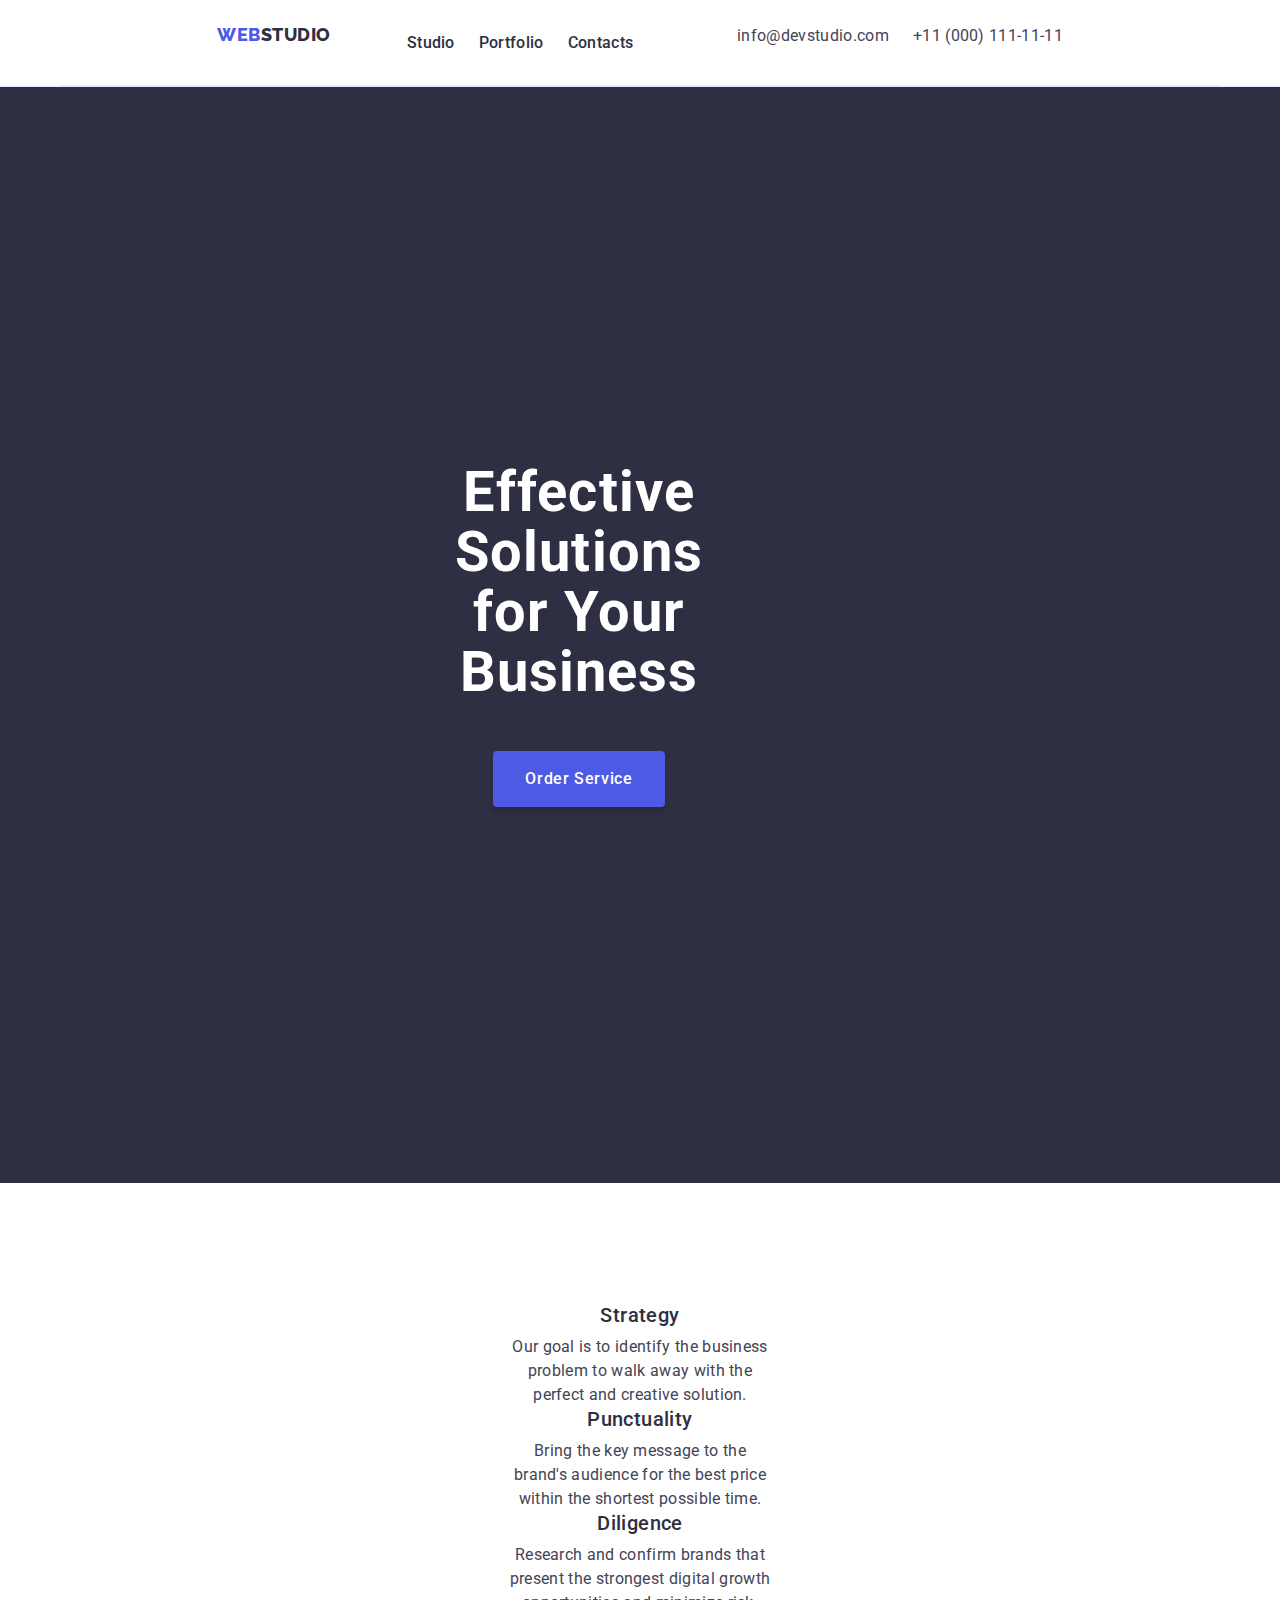
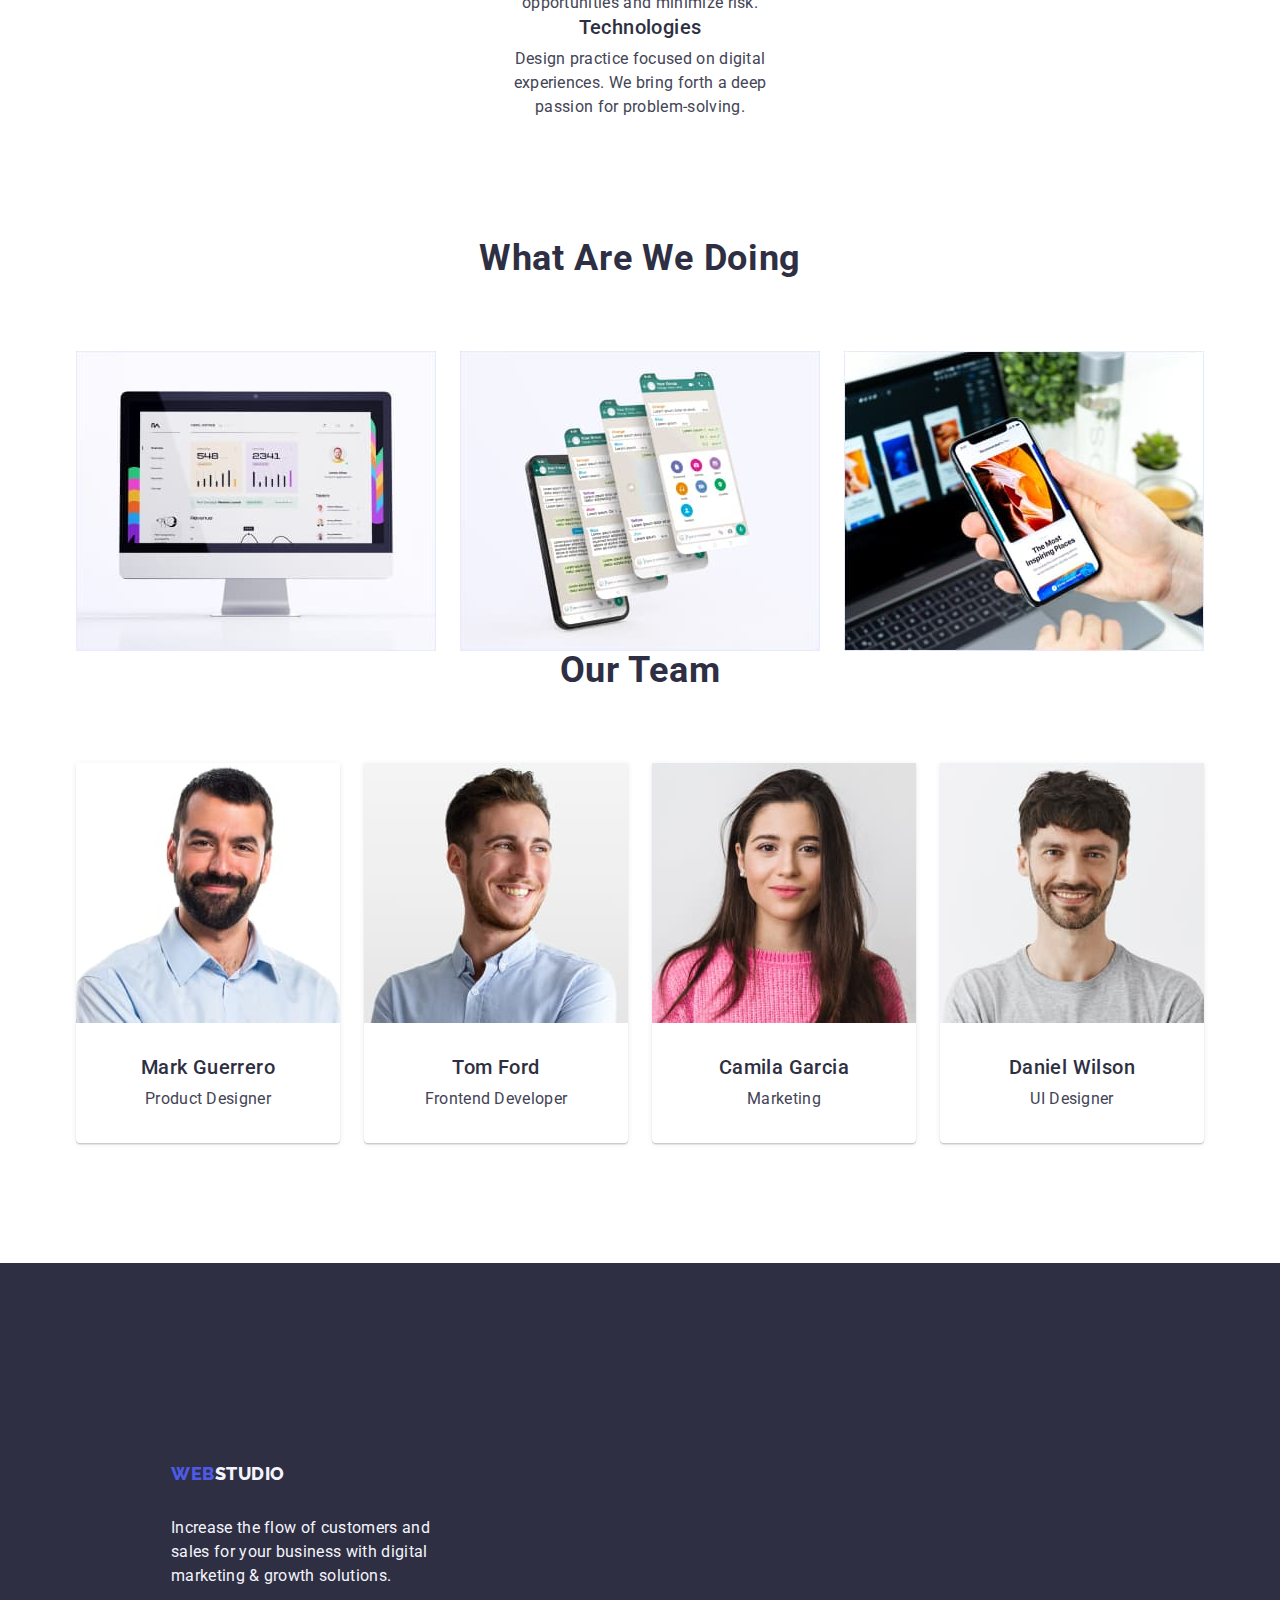
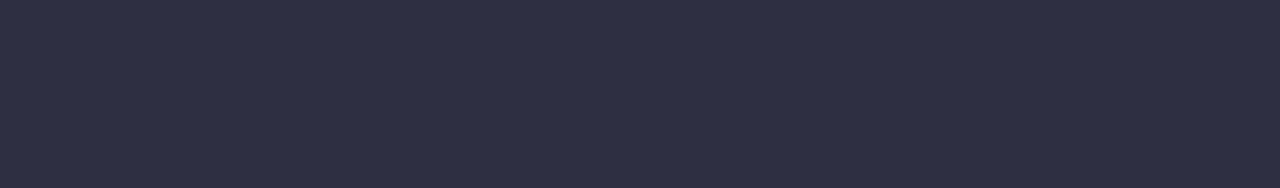
==== index.html @ 5d6d2900 "adjusted flexbox style" ====
<!DOCTYPE html>
<html lang="en">
  <head>
    <meta charset="UTF-8" />
    <meta http-equiv="X-UA-Compatible" content="IE=edge" />
    <meta name="viewport" content="width=device-width, initial-scale=1.0" />
    <title>WebStudio</title>
    <link
      rel="stylesheet"
      href="https://cdnjs.cloudflare.com/ajax/libs/modern-normalize/2.0.0/modern-normalize.min.css"
    />
    <link rel="stylesheet" href="./css/styles.css" />
    <link rel="preconnect" href="https://fonts.googleapis.com" />
    <link rel="preconnect" href="https://fonts.gstatic.com" crossorigin />
    <link
      href="https://fonts.googleapis.com/css2?family=Raleway:wght@800&family=Roboto:wght@400;500;700;900&display=swap"
      rel="stylesheet"
    />
  </head>
  <body>
    <header class="header">
      <div class="hdr-container container">
        <nav class="nav-menu">
          <a href="./index.html" class="web link"
            >Web<span class="studio link">Studio</span></a
          >
          <ul class="nav-menu-list list">
            <li>
              <a class="nav-menu-item link" href="./index.html">Studio</a>
            </li>
            <li>
              <a class="nav-menu-item link" href="./portfolio.html"
                >Portfolio</a
              >
            </li>
            <li><a class="nav-menu-item link" href="">Contacts</a></li>
          </ul>
        </nav>
        <address class="address">
          <ul class="address-item link list">
            <li>
              <a class="reference list link" href="mailto:info@devstudio.com"
                >info@devstudio.com</a
              >
            </li>
            <li>
              <a class="reference list link" href="tel:+110001111111"
                >+11 (000) 111-11-11</a
              >
            </li>
          </ul>
        </address>
      </div>
    </header>
    <main>
      <section class="hero-section">
        <div class="hero-container container">
          <h1 class="hero-title">Effective Solutions for Your Business</h1>
          <button class="hero-btn" type="button">Order Service</button>
        </div>
      </section>
      <section class="features-section">
        <div class="features container">
          <h2 class="top visually-hidden">Features</h2>
          <ul class="features-list list">
            <li class="features-item">
              <h3 class="subtitle">Strategy</h3>
              <p class="text">
                Our goal is to identify the business problem to walk away with
                the perfect and creative solution.
              </p>
            </li>
            <li>
              <h3 class="subtitle">Punctuality</h3>
              <p class="text">
                Bring the key message to the brand's audience for the best price
                within the shortest possible time.
              </p>
            </li>
            <li>
              <h3 class="subtitle">Diligence</h3>
              <p class="text">
                Research and confirm brands that present the strongest digital
                growth opportunities and minimize risk.
              </p>
            </li>
            <li>
              <h3 class="subtitle">Technologies</h3>
              <p class="text">
                Design practice focused on digital experiences. We bring forth a
                deep passion for problem-solving.
              </p>
            </li>
          </ul>
        </div>
      </section>
      <section class="feautres-section">
        <div class="container">
          <h2 class="sub-hdr">What are we doing</h2>
          <ul class="sub-list list">
            <li class="sub-list-item">
              <img src="./images/display.jpg" alt="display" width="360" />
            </li>
            <li>
              <img
                src="./images/screen-protector.jpg"
                alt="screen-protector"
                width="360"
              />
            </li>
            <li>
              <img src="./images/phone.jpg" alt="phone" width="360" />
            </li>
          </ul>
        </div>
      </section>
      <section class="feautres-section">
        <div class="container">
          <h2 class="sub-hdr">Our Team</h2>
          <ul class="sub-hdr-list list">
            <li class="list-bg">
              <img
                src="./images/team-mbr-1.jpg"
                alt="team-member-1"
                width="264"
              />
              <div class="member-card">
                <h3 class="subtitle">Mark Guerrero</h3>
                <p class="text">Product Designer</p>
              </div>
            </li>
            <li class="list-bg">
              <img
                src="./images/team-mbr-2.jpg"
                alt="team-member-2"
                width="264"
              />
              <div class="member-card">
                <h3 class="subtitle">Tom Ford</h3>
                <p class="text">Frontend Developer</p>
              </div>
            </li>
            <li class="list-bg">
              <img
                src="./images/team-mbr-3.jpg"
                alt="team-member-3"
                width="264"
              />
              <div class="member-card">
                <h3 class="subtitle">Camila Garcia</h3>
                <p class="text">Marketing</p>
              </div>
            </li>
            <li class="list-bg">
              <img
                src="./images/team-mbr-4.jpg"
                alt="team-member-4"
                width="264"
              />
              <div class="member-card">
                <h3 class="subtitle">Daniel Wilson</h3>
                <p class="text">UI Designer</p>
              </div>
            </li>
          </ul>
        </div>
      </section>
    </main>
    <footer class="ftr">
      <div class="container">
        <a href="./index.html" class="web link"
          >Web<span class="footer link">Studio</span></a
        >
        <p class="footer-text">
          Increase the flow of customers and sales for your business with
          digital marketing & growth solutions.
        </p>
      </div>
    </footer>
  </body>
</html>
---- css/styles.css ----
:root {
  --ftr-bg: #2e2f42;
  --light: #ffffff;
  --navy-blue: #2e2f42;
  --blue: #4d5ae5;
  --whitish: #f4f4fd;
}
*,
*::before,
*::after {
  box-sizing: border-box;
}
.container {
  width: 1158px;
  margin: 0 auto;
  padding: 0 15px;
}
body {
  display: flex;
  flex-direction: column;
  font-family: "Roboto", sans-serif;
  background-color: var(--light);
  color: #434455;
  min-height: 100vh;
}
h1,
h2,
h3,
p,
ul {
  margin: 0;
  padding-left: 0;
}
main {
  flex-grow: 1;
}
img {
  display: block;
}
.header {
  border-bottom: 1px solid #e7e9fc;
}
.hdr-container {
  display: flex;
  justify-content: space-between;
  padding-left: 156px;
  padding-right: 156px;
  border-bottom: 1px solid #e7e9fc;
}
.visually-hidden {
  position: absolute;
  width: 1px;
  height: 1px;
  margin: -1px;
  border: 0;
  padding: 0;
  white-space: nowrap;
  clip-path: inset(100%);
  clip: rect(0 0 0 0);
  overflow: hidden;
}
.web {
  color: var(--blue);
  font-family: Raleway, sans-serif;
  font-size: 18px;
  font-weight: 800;
  line-height: 1.17;
  letter-spacing: 0.03em;
  text-transform: uppercase;
  margin-right: 76px;
  display: inline-block;
  margin-bottom: 16px;
}
.studio {
  color: var(--navy-blue);
}
.address-item {
  display: flex;
  justify-content: flex-end;
  gap: 40px;
}
.footer {
  color: #f4f4fd;
  font-family: Raleway, sans-serif;
  font-size: 18px;
  font-weight: 800;
  line-height: 1.17;
  letter-spacing: 0.03em;
  text-transform: uppercase;
  text-decoration: none;
}
.nav-menu {
  display: flex;
  align-items: center;
  padding: 24px 0 24px;
}
.nav-menu-item {
  color: var(--navy-blue);
  font-size: 16px;
  font-weight: 500;
  line-height: 1.5;
  letter-spacing: 0.02em;
  padding: 24px 0 24px;
}
.nav-menu:hover,
.nav-menu:focus {
  color: #404bbf;
}
.nav-menu-list {
  display: flex;
  gap: 40px;
}
.nav-menu-list:last-child {
  margin-right: 0;
}
.reference {
  color: #434455;
  font-size: 16px;
  font-weight: 400;
  line-height: 1.5;
  letter-spacing: 0.02em;
}
.reference:hover,
.reference:focus {
  color: #404bbf;
}
.address {
  font-style: normal;
  padding: 24px 0 24px;
}
.hero-container {
  display: flex;
  flex-direction: column;
  padding: 188px 472px;
  align-items: center;
  gap: 48px;
  margin-left: 0;
}
.hero-title {
  color: var(--light);
  font-size: 56px;
  font-weight: 700;
  line-height: 1.07;
  letter-spacing: 0.02em;
  text-align: center;
  max-width: 496px;
}
.sub-hdr-list {
  display: flex;
  gap: 24px;
}
.hero-section {
  background-color: var(--ftr-bg);
  padding: 188px 0;
}
.hero-btn {
  display: block;
  color: var(--light);
  font-family: "Roboto", sans-serif;
  font-weight: 500;
  font-size: 16px;
  line-height: 1.5;
  letter-spacing: 0.04em;
  background-color: #4d5ae5;
  cursor: pointer;
  padding: 16px 32px;
  border-radius: 4px;
  box-shadow: 0px 4px 4px 0px rgba(0, 0, 0, 0.15);
  min-width: 169px;
  height: 56px;
  border: none;
}
.hero-btn:hover,
.hero-btn:focus {
  background-color: #404bbf;
}
.features-section {
  padding: 120px 0;
}
.features-list {
  gap: 24px;
}
.features-item {
  width: calc((100% - 72px) / 4);
}
.top {
  color: var(--ftr-bg);
  font-size: 36px;
  font-weight: 500;
  line-height: 1.11;
  text-transform: capitalize;
  letter-spacing: 0.02em;
}
.features {
  display: flex;
  margin: 0 auto;
  justify-content: space-evenly;
  align-items: center;
}
.sub-hdr {
  color: var(--ftr-bg);
  text-align: center;
  font-size: 36px;
  font-weight: 700;
  line-height: 1.11;
  letter-spacing: 0.02em;
  text-transform: capitalize;
  margin-bottom: 72px;
}
.sub-list-item {
  width: calc((100% - 48px) / 3);
}
.list {
  list-style: none;
  gap: 24px;
}
.sub-list {
  display: flex;
  align-items: center;
  gap: 24px;
}
.link {
  text-decoration: none;
}
.subtitle {
  color: var(--ftr-bg);
  font-size: 20px;
  font-weight: 500;
  line-height: 1.2;
  letter-spacing: 0.02em;
  margin-bottom: 8px;
  width: 264px;
  text-align: center;
}
.filter-subtitle {
  color: var(--ftr-bg);
  font-size: 20px;
  font-weight: 500;
  line-height: 1.2;
  letter-spacing: 0.02em;
  margin-bottom: 8px;
  width: 264px;
}
.filter-text {
  color: #434455;
  font-size: 16px;
  font-weight: 400;
  line-height: 1.5;
  letter-spacing: 0.02em;
  width: 264px;
}
.text {
  color: #434455;
  font-size: 16px;
  font-weight: 400;
  line-height: 1.5;
  letter-spacing: 0.02em;
  width: 264px;
  text-align: center;
}
.filter-section {
  padding: 96px 0 120px 0;
}
.filter-btn {
  border: 1px solid #e7e9fc;
  font-family: "Roboto", sans-serif;
  background-color: #f4f4fd;
  color: var(--blue);
  font-size: 16px;
  font-weight: 500;
  line-height: 1.5;
  letter-spacing: 0.04em;
  cursor: pointer;
  border-radius: 4px;
  padding: 12px 24px;
}
.filter-btn:hover,
.filter-btn:focus {
  background-color: #404bbf;
  color: var(--light);
  border: 1px solid transparent;
}
.filter-item {
  color: var(--iris, #4d5ae5);
  font-size: 16px;
  font-weight: 500;
  line-height: 1.5;
  letter-spacing: 0.04em;
  border: 1px solid #e7e9fc;
  width: calc((100% - 48px) / 3);
}
.filter-item-wrapper {
  gap: 32px;
}
.card-set {
  display: flex;
  flex-wrap: wrap;
  width: calc((100%-48px) / 3);
  column-gap: 24px;
  row-gap: 48px;
}
.ftr {
  background-color: var(--ftr-bg);
  padding: 100px 0;
}
.list-bg {
  background-color: var(--light);
  width: calc((100% - 72px) / 4);
  border-radius: 0px 0px 4px 4px;
  box-shadow: 0px 2px 1px 0px rgba(46, 47, 66, 0.08), 0px 1px 1px 0px rgba(46, 47, 66, 0.16), 0px 1px 6px 0px rgba(46, 47, 66, 0.08);
  margin-bottom: 120px;
}
.member-card {
  padding: 32px 0;

}
.filter-list {
  display: flex;
  justify-content: center;
  padding: 96px 24px 72px;
  gap: 24px;
  margin-bottom: 72px;
}
.filter-item-text {
  display: flex;
  flex-direction: column;
  gap: 8px;
  padding: 32px 16px;
  border: 1px solid #e7e9fc;
  border-top: none;
}
.footer-text {
  color: var(--whitish);
  line-height: 1.5;
  letter-spacing: 0.02em;
  max-width: 264px;
  padding-top: 16px;
}
.ftr .container {
  display: block;
  margin-top: 100px;
  margin-bottom: 100px;
  margin-left: 156px;
}
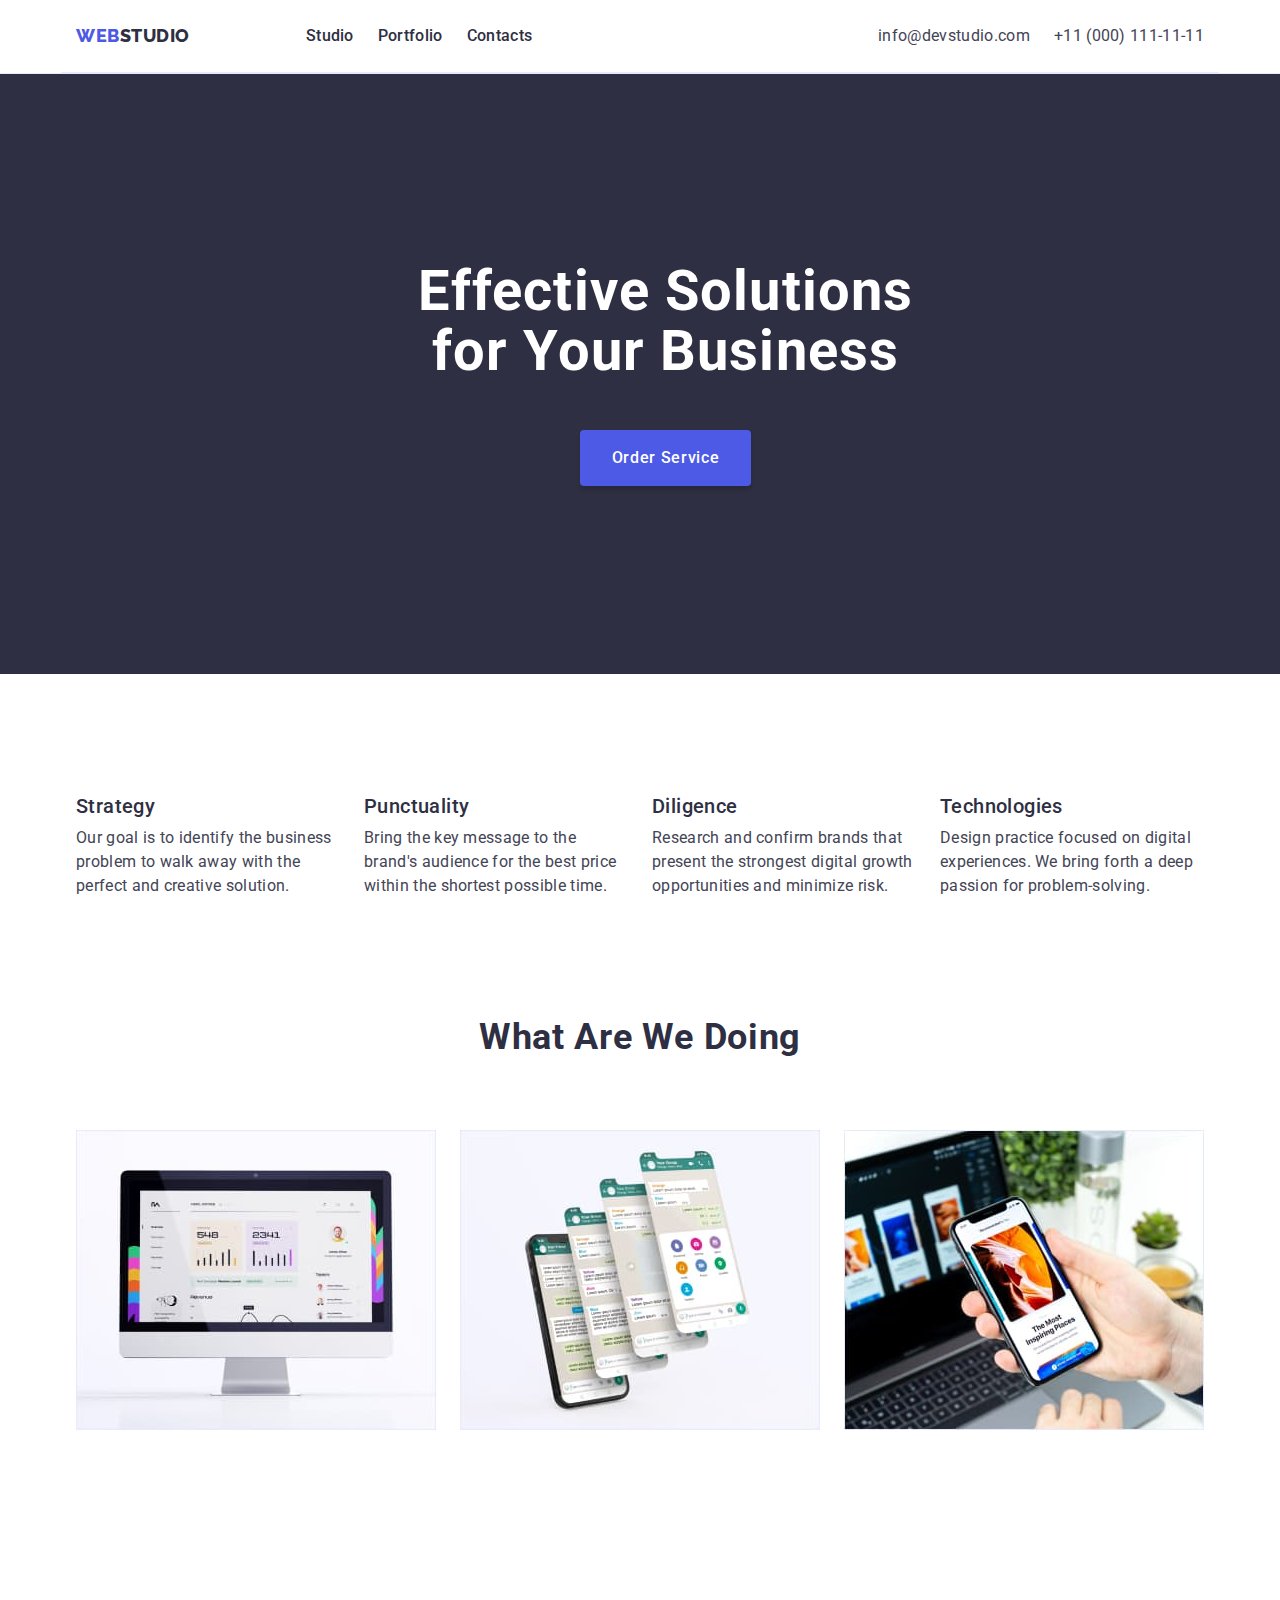
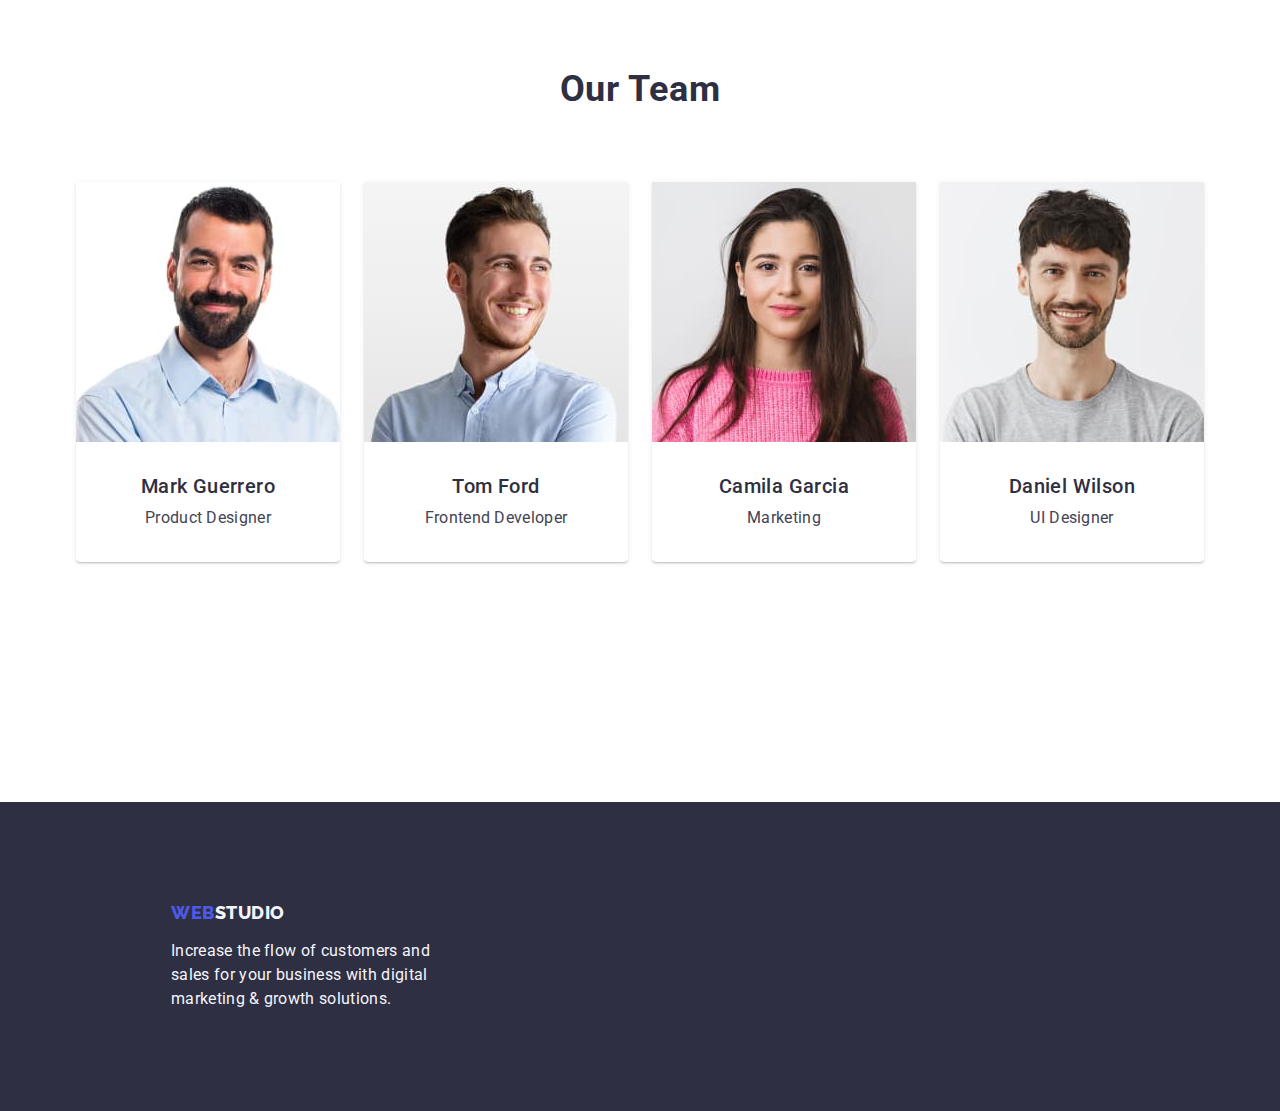
==== commit 1ce64768: "adjusted flex functions" ====
--- a/index.html
+++ b/index.html
@@ -64,29 +64,29 @@
           <h2 class="top visually-hidden">Features</h2>
           <ul class="features-list list">
             <li class="features-item">
-              <h3 class="subtitle">Strategy</h3>
-              <p class="text">
+              <h3 class="features-subtitle">Strategy</h3>
+              <p class="filter-text">
                 Our goal is to identify the business problem to walk away with
                 the perfect and creative solution.
               </p>
             </li>
             <li>
-              <h3 class="subtitle">Punctuality</h3>
-              <p class="text">
+              <h3 class="features-subtitle">Punctuality</h3>
+              <p class="filter-text">
                 Bring the key message to the brand's audience for the best price
                 within the shortest possible time.
               </p>
             </li>
             <li>
-              <h3 class="subtitle">Diligence</h3>
-              <p class="text">
+              <h3 class="features-subtitle">Diligence</h3>
+              <p class="filter-text">
                 Research and confirm brands that present the strongest digital
                 growth opportunities and minimize risk.
               </p>
             </li>
             <li>
-              <h3 class="subtitle">Technologies</h3>
-              <p class="text">
+              <h3 class="features-subtitle">Technologies</h3>
+              <p class="filter-text">
                 Design practice focused on digital experiences. We bring forth a
                 deep passion for problem-solving.
               </p>
@@ -94,27 +94,27 @@
           </ul>
         </div>
       </section>
-      <section class="feautres-section">
+      <section class="features-section-2">
         <div class="container">
           <h2 class="sub-hdr">What are we doing</h2>
           <ul class="sub-list list">
             <li class="sub-list-item">
               <img src="./images/display.jpg" alt="display" width="360" />
             </li>
-            <li>
+            <li class="sub-list-item">
               <img
                 src="./images/screen-protector.jpg"
                 alt="screen-protector"
                 width="360"
               />
             </li>
-            <li>
+            <li class="sub-list-item">
               <img src="./images/phone.jpg" alt="phone" width="360" />
             </li>
           </ul>
         </div>
       </section>
-      <section class="feautres-section">
+      <section class="features-section">
         <div class="container">
           <h2 class="sub-hdr">Our Team</h2>
           <ul class="sub-hdr-list list">
--- a/css/styles.css
+++ b/css/styles.css
@@ -13,7 +13,7 @@
 .container {
   width: 1158px;
   margin: 0 auto;
-  padding: 0 15px;
+  padding: 0 15px 0 15px;
 }
 body {
   display: flex;
@@ -43,8 +43,6 @@
 .hdr-container {
   display: flex;
   justify-content: space-between;
-  padding-left: 156px;
-  padding-right: 156px;
   border-bottom: 1px solid #e7e9fc;
 }
 .visually-hidden {
@@ -69,7 +67,6 @@
   text-transform: uppercase;
   margin-right: 76px;
   display: inline-block;
-  margin-bottom: 16px;
 }
 .studio {
   color: var(--navy-blue);
@@ -92,7 +89,7 @@
 .nav-menu {
   display: flex;
   align-items: center;
-  padding: 24px 0 24px;
+  gap: 40px;
 }
 .nav-menu-item {
   color: var(--navy-blue);
@@ -108,7 +105,7 @@
 }
 .nav-menu-list {
   display: flex;
-  gap: 40px;
+  margin-right: 40px;
 }
 .nav-menu-list:last-child {
   margin-right: 0;
@@ -131,8 +128,9 @@
 .hero-container {
   display: flex;
   flex-direction: column;
-  padding: 188px 472px;
+  padding-left: 188px;
   align-items: center;
+  justify-content: center;
   gap: 48px;
   margin-left: 0;
 }
@@ -177,7 +175,11 @@
 .features-section {
   padding: 120px 0;
 }
+.features-section-2 {
+  padding-bottom: 120px;
+}
 .features-list {
+  display: flex;
   gap: 24px;
 }
 .features-item {
@@ -231,6 +233,15 @@
   margin-bottom: 8px;
   width: 264px;
   text-align: center;
+}
+.features-subtitle {
+  color: var(--ftr-bg);
+  font-size: 20px;
+  font-weight: 500;
+  line-height: 1.2;
+  letter-spacing: 0.02em;
+  margin-bottom: 8px;
+  width: 264px;
 }
 .filter-subtitle {
   color: var(--ftr-bg);
@@ -295,13 +306,11 @@
 .card-set {
   display: flex;
   flex-wrap: wrap;
-  width: calc((100%-48px) / 3);
   column-gap: 24px;
   row-gap: 48px;
 }
 .ftr {
   background-color: var(--ftr-bg);
-  padding: 100px 0;
 }
 .list-bg {
   background-color: var(--light);
@@ -317,7 +326,6 @@
 .filter-list {
   display: flex;
   justify-content: center;
-  padding: 96px 24px 72px;
   gap: 24px;
   margin-bottom: 72px;
 }
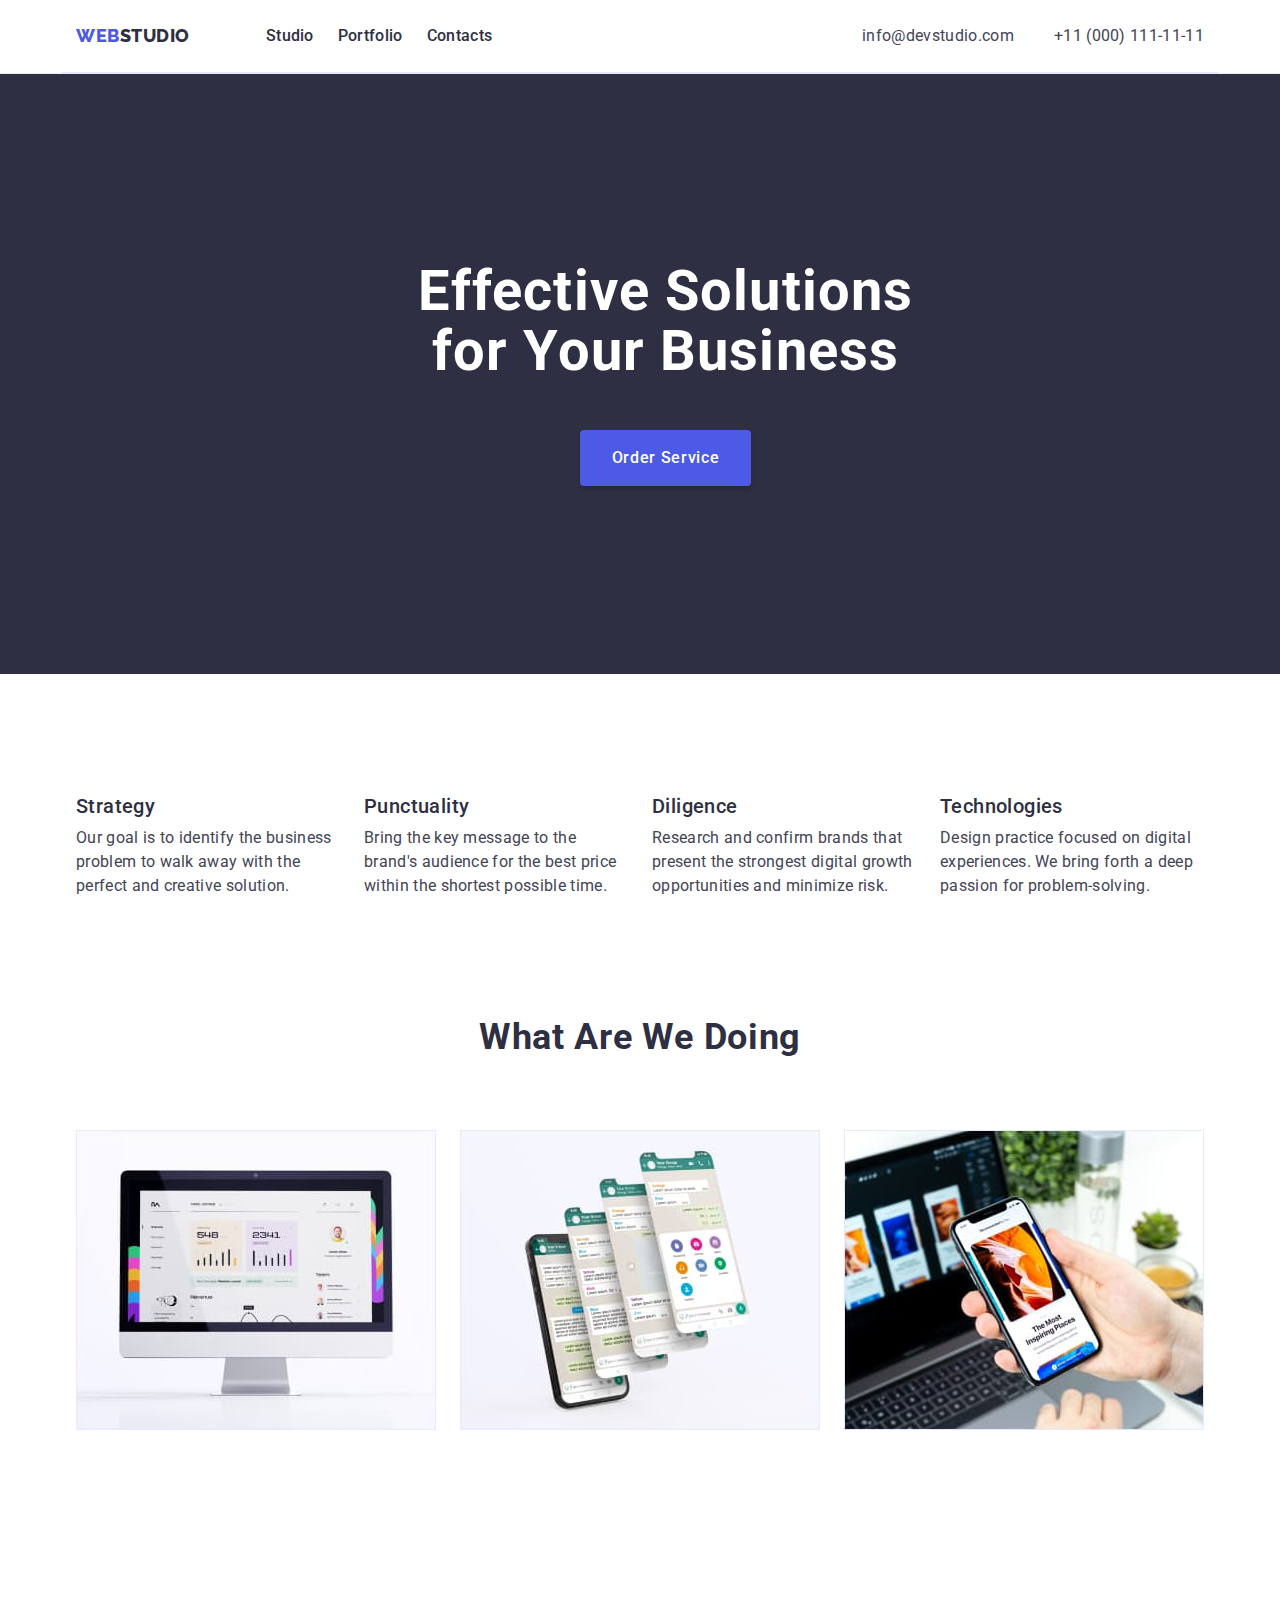
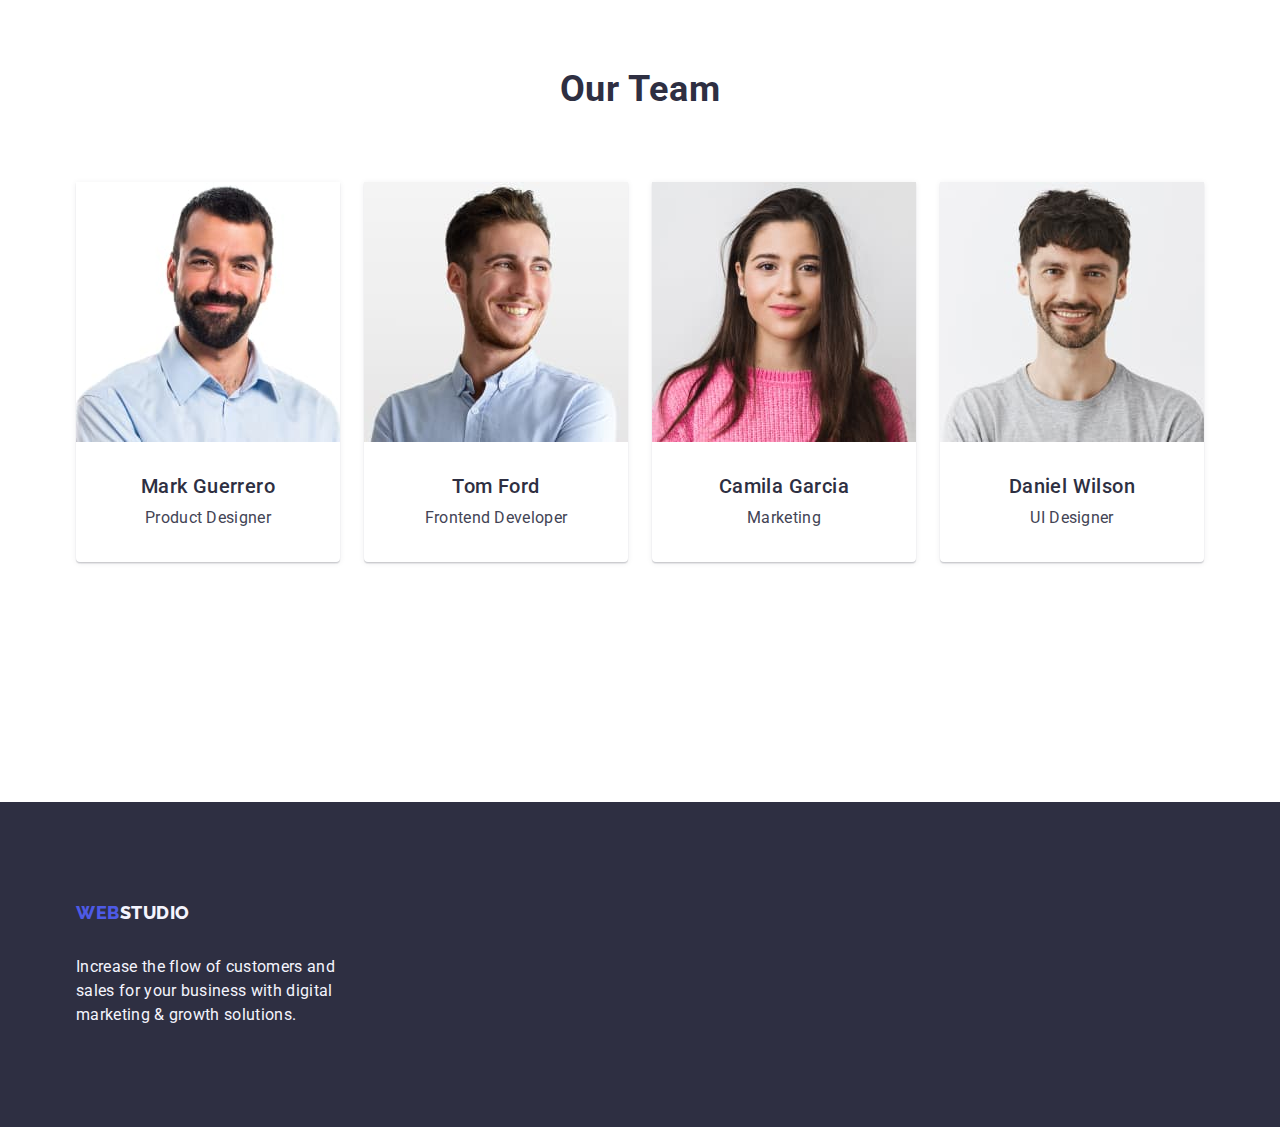
==== commit 87e562d4: "adjusted header and footer paddings" ====
--- a/index.html
+++ b/index.html
@@ -37,14 +37,14 @@
           </ul>
         </nav>
         <address class="address">
-          <ul class="address-item link list">
+          <ul class="address-item link">
             <li>
-              <a class="reference list link" href="mailto:info@devstudio.com"
+              <a class="reference link" href="mailto:info@devstudio.com"
                 >info@devstudio.com</a
               >
             </li>
             <li>
-              <a class="reference list link" href="tel:+110001111111"
+              <a class="reference link" href="tel:+110001111111"
                 >+11 (000) 111-11-11</a
               >
             </li>
@@ -70,21 +70,21 @@
                 the perfect and creative solution.
               </p>
             </li>
-            <li>
+            <li class="features-item">
               <h3 class="features-subtitle">Punctuality</h3>
               <p class="filter-text">
                 Bring the key message to the brand's audience for the best price
                 within the shortest possible time.
               </p>
             </li>
-            <li>
+            <li class="features-item">
               <h3 class="features-subtitle">Diligence</h3>
               <p class="filter-text">
                 Research and confirm brands that present the strongest digital
                 growth opportunities and minimize risk.
               </p>
             </li>
-            <li>
+            <li class="features-item">
               <h3 class="features-subtitle">Technologies</h3>
               <p class="filter-text">
                 Design practice focused on digital experiences. We bring forth a
@@ -94,7 +94,7 @@
           </ul>
         </div>
       </section>
-      <section class="features-section-2">
+      <section class="features-section-two">
         <div class="container">
           <h2 class="sub-hdr">What are we doing</h2>
           <ul class="sub-list list">
@@ -168,7 +168,7 @@
     </main>
     <footer class="ftr">
       <div class="container">
-        <a href="./index.html" class="web link"
+        <a href="./index.html" class="footer-web link"
           >Web<span class="footer link">Studio</span></a
         >
         <p class="footer-text">
--- a/css/styles.css
+++ b/css/styles.css
@@ -74,6 +74,7 @@
 .address-item {
   display: flex;
   justify-content: flex-end;
+  list-style: none;
   gap: 40px;
 }
 .footer {
@@ -89,7 +90,6 @@
 .nav-menu {
   display: flex;
   align-items: center;
-  gap: 40px;
 }
 .nav-menu-item {
   color: var(--navy-blue);
@@ -105,7 +105,7 @@
 }
 .nav-menu-list {
   display: flex;
-  margin-right: 40px;
+  gap: 40px;
 }
 .nav-menu-list:last-child {
   margin-right: 0;
@@ -175,7 +175,7 @@
 .features-section {
   padding: 120px 0;
 }
-.features-section-2 {
+.features-section-two {
   padding-bottom: 120px;
 }
 .features-list {
@@ -311,6 +311,7 @@
 }
 .ftr {
   background-color: var(--ftr-bg);
+  padding: 100px 0;
 }
 .list-bg {
   background-color: var(--light);
@@ -344,9 +345,15 @@
   max-width: 264px;
   padding-top: 16px;
 }
-.ftr .container {
-  display: block;
-  margin-top: 100px;
-  margin-bottom: 100px;
-  margin-left: 156px;
-}
+.footer-web {
+  color: var(--blue);
+  font-family: Raleway, sans-serif;
+  font-size: 18px;
+  font-weight: 800;
+  line-height: 1.17;
+  letter-spacing: 0.03em;
+  text-transform: uppercase;
+  margin-right: 76px;
+  display: inline-block;
+  margin-bottom: 16px;
+}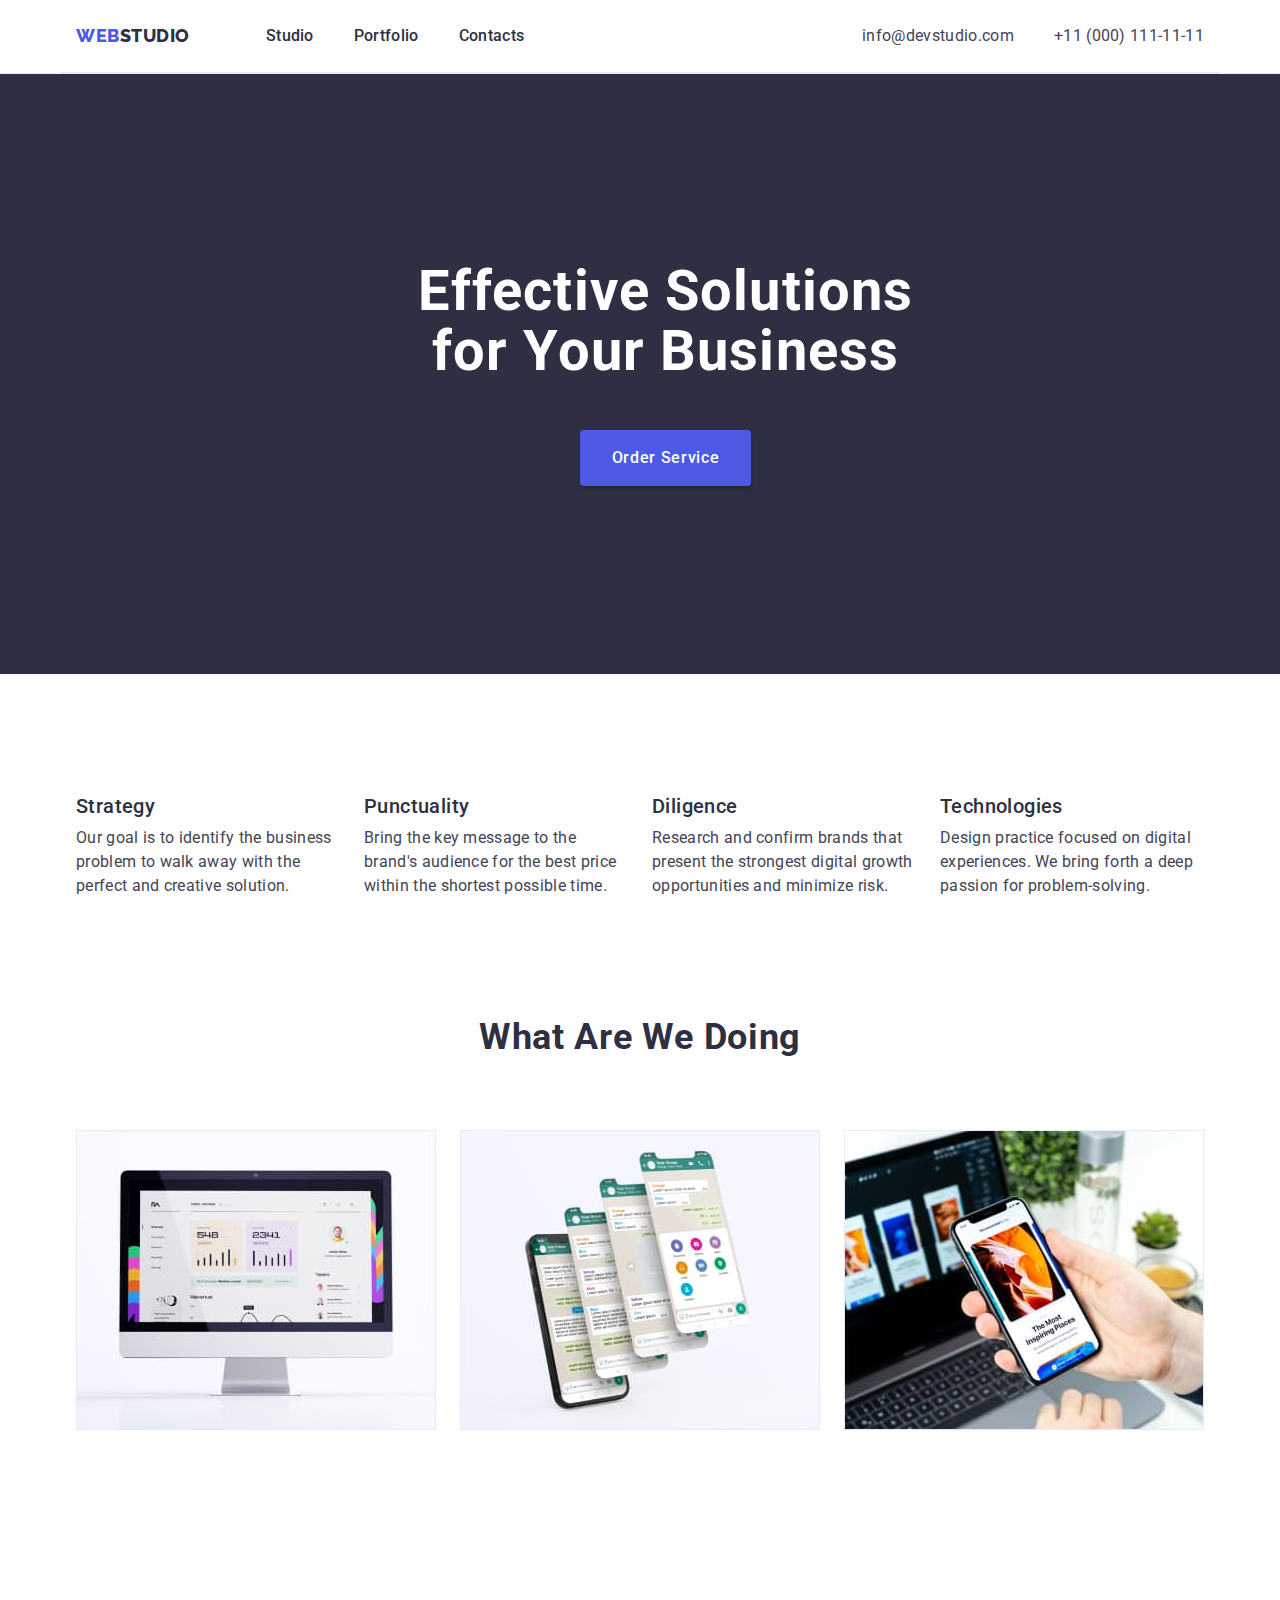
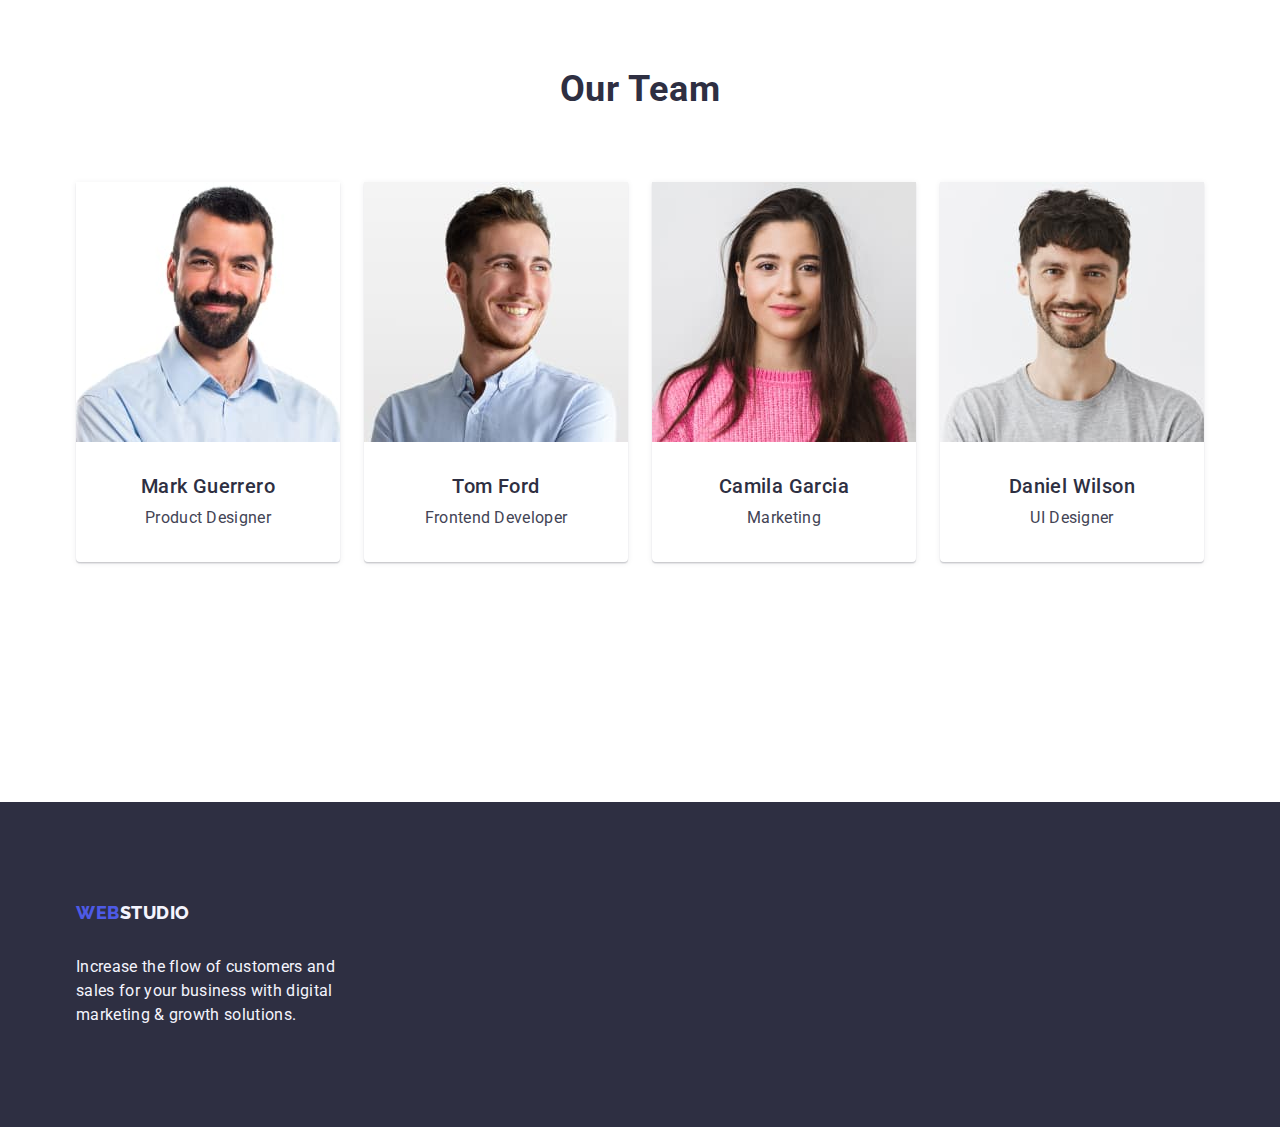
==== commit 6ec0eb6d: "adjusted header" ====
--- a/index.html
+++ b/index.html
@@ -24,7 +24,7 @@
           <a href="./index.html" class="web link"
             >Web<span class="studio link">Studio</span></a
           >
-          <ul class="nav-menu-list list">
+          <ul class="nav-menu-list">
             <li>
               <a class="nav-menu-item link" href="./index.html">Studio</a>
             </li>
--- a/css/styles.css
+++ b/css/styles.css
@@ -106,6 +106,7 @@
 .nav-menu-list {
   display: flex;
   gap: 40px;
+  list-style: none;
 }
 .nav-menu-list:last-child {
   margin-right: 0;
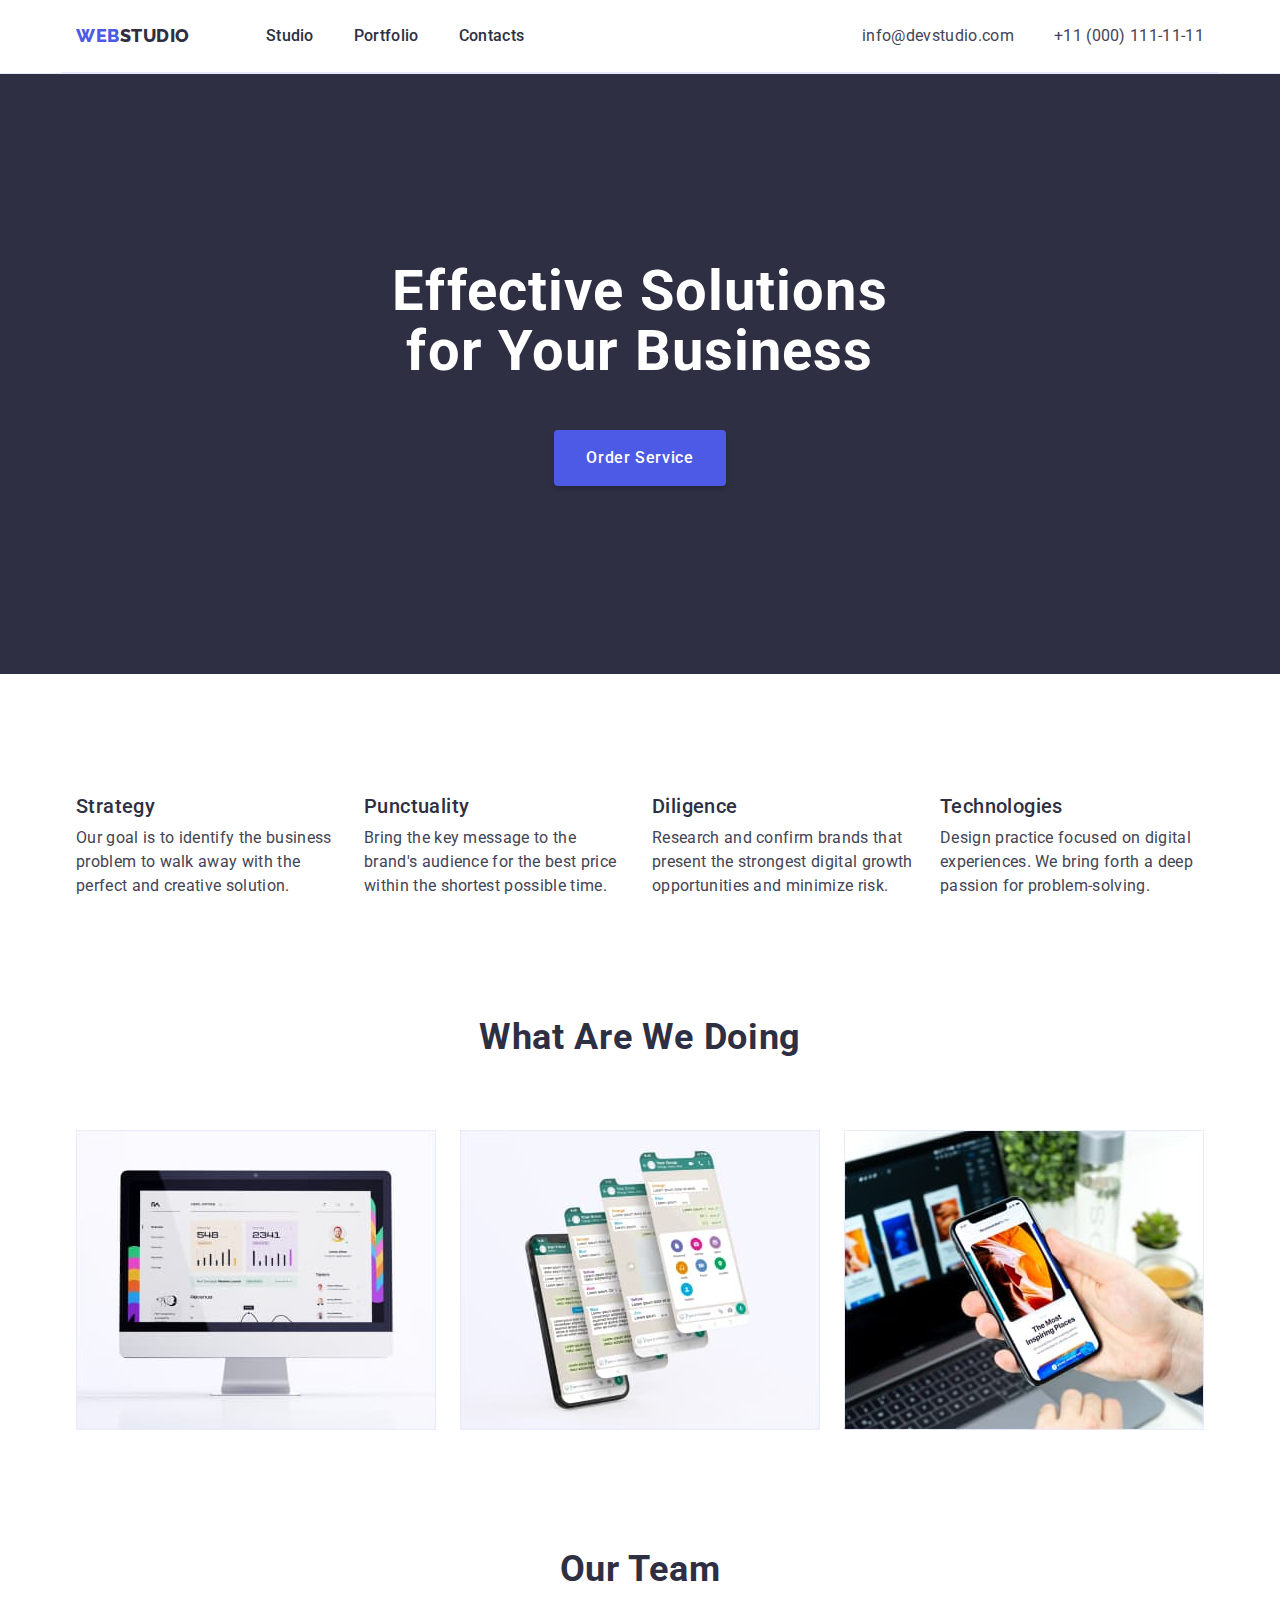
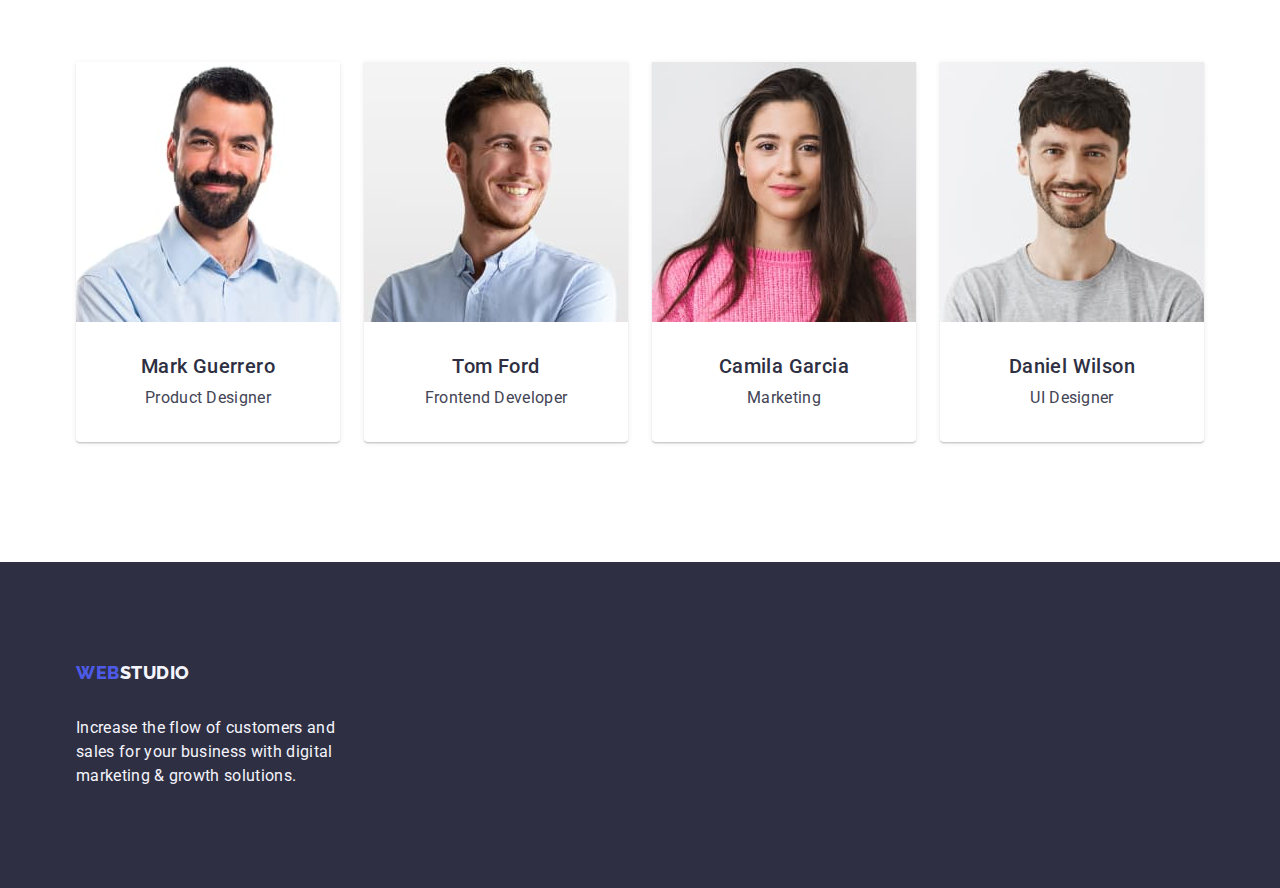
==== commit ad202c31: "adjusted gaps and paddings" ====
--- a/index.html
+++ b/index.html
@@ -114,7 +114,7 @@
           </ul>
         </div>
       </section>
-      <section class="features-section">
+      <section class="features-section-two">
         <div class="container">
           <h2 class="sub-hdr">Our Team</h2>
           <ul class="sub-hdr-list list">
@@ -167,7 +167,7 @@
       </section>
     </main>
     <footer class="ftr">
-      <div class="container">
+      <div class="ftr-container container">
         <a href="./index.html" class="footer-web link"
           >Web<span class="footer link">Studio</span></a
         >
--- a/css/styles.css
+++ b/css/styles.css
@@ -129,11 +129,9 @@
 .hero-container {
   display: flex;
   flex-direction: column;
-  padding-left: 188px;
   align-items: center;
   justify-content: center;
   gap: 48px;
-  margin-left: 0;
 }
 .hero-title {
   color: var(--light);
@@ -250,8 +248,6 @@
   font-weight: 500;
   line-height: 1.2;
   letter-spacing: 0.02em;
-  margin-bottom: 8px;
-  width: 264px;
 }
 .filter-text {
   color: #434455;
@@ -300,8 +296,10 @@
   letter-spacing: 0.04em;
   border: 1px solid #e7e9fc;
   width: calc((100% - 48px) / 3);
+  object-fit: contain;
 }
 .filter-item-wrapper {
+  
   gap: 32px;
 }
 .card-set {
@@ -319,7 +317,6 @@
   width: calc((100% - 72px) / 4);
   border-radius: 0px 0px 4px 4px;
   box-shadow: 0px 2px 1px 0px rgba(46, 47, 66, 0.08), 0px 1px 1px 0px rgba(46, 47, 66, 0.16), 0px 1px 6px 0px rgba(46, 47, 66, 0.08);
-  margin-bottom: 120px;
 }
 .member-card {
   padding: 32px 0;
@@ -354,7 +351,10 @@
   line-height: 1.17;
   letter-spacing: 0.03em;
   text-transform: uppercase;
-  margin-right: 76px;
   display: inline-block;
-  margin-bottom: 16px;
+}
+.ftr-container {
+  display: flex;
+  flex-direction: column;
+  gap: 17.5px;
 }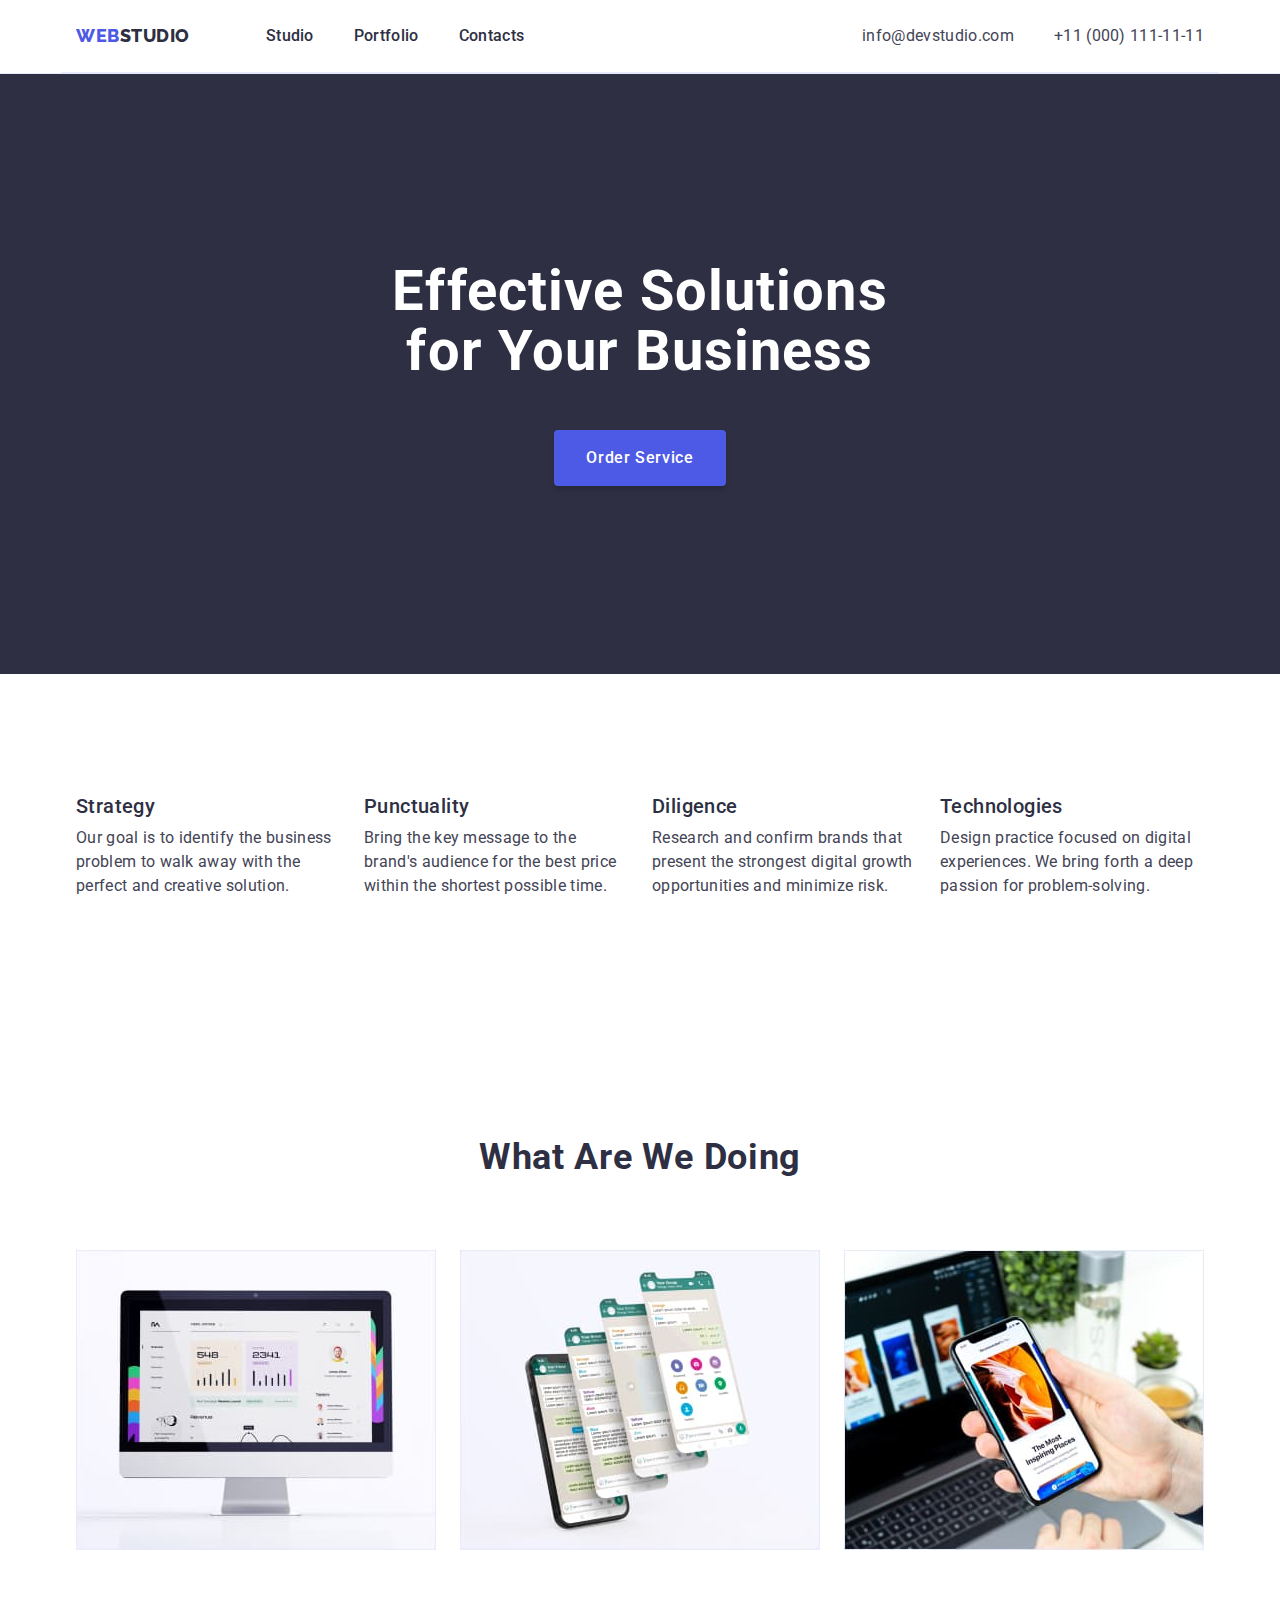
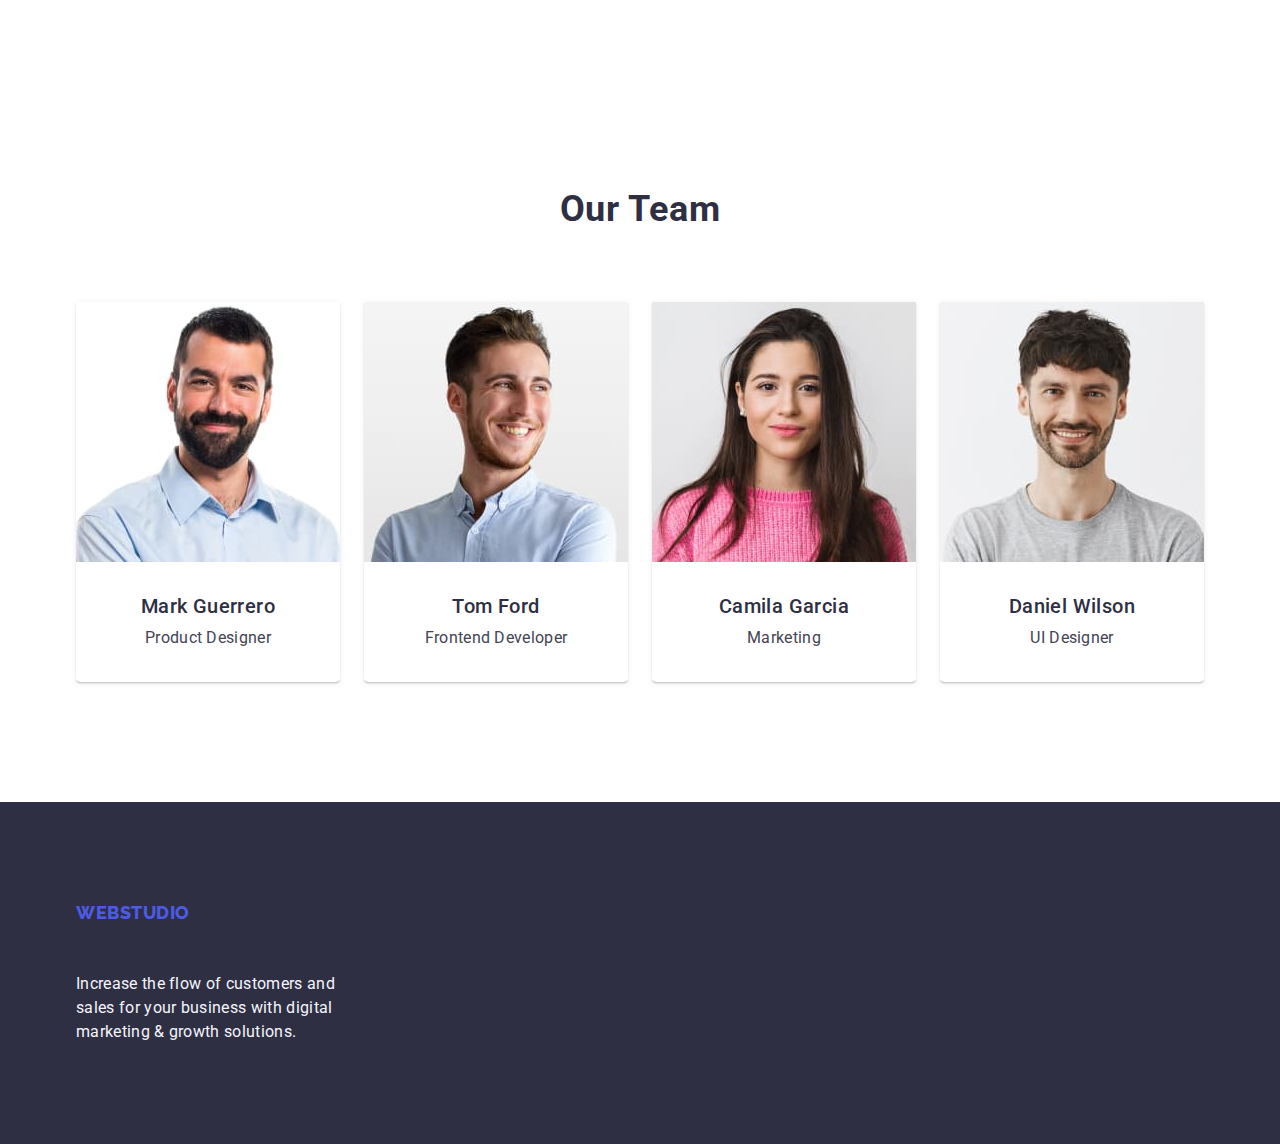
==== commit 7f51ca62: "adjusted footer" ====
--- a/index.html
+++ b/index.html
@@ -169,7 +169,7 @@
     <footer class="ftr">
       <div class="ftr-container container">
         <a href="./index.html" class="footer-web link"
-          >Web<span class="footer link">Studio</span></a
+          >Web<span class="footer">Studio</span></a
         >
         <p class="footer-text">
           Increase the flow of customers and sales for your business with
--- a/css/styles.css
+++ b/css/styles.css
@@ -66,7 +66,6 @@
   letter-spacing: 0.03em;
   text-transform: uppercase;
   margin-right: 76px;
-  display: inline-block;
 }
 .studio {
   color: var(--navy-blue);
@@ -76,16 +75,6 @@
   justify-content: flex-end;
   list-style: none;
   gap: 40px;
-}
-.footer {
-  color: #f4f4fd;
-  font-family: Raleway, sans-serif;
-  font-size: 18px;
-  font-weight: 800;
-  line-height: 1.17;
-  letter-spacing: 0.03em;
-  text-transform: uppercase;
-  text-decoration: none;
 }
 .nav-menu {
   display: flex;
@@ -175,7 +164,7 @@
   padding: 120px 0;
 }
 .features-section-two {
-  padding-bottom: 120px;
+  padding: 120px 0;
 }
 .features-list {
   display: flex;
@@ -248,6 +237,7 @@
   font-weight: 500;
   line-height: 1.2;
   letter-spacing: 0.02em;
+  margin-bottom: 8px;
 }
 .filter-text {
   color: #434455;
@@ -352,6 +342,7 @@
   letter-spacing: 0.03em;
   text-transform: uppercase;
   display: inline-block;
+  margin-bottom: 16px;
 }
 .ftr-container {
   display: flex;
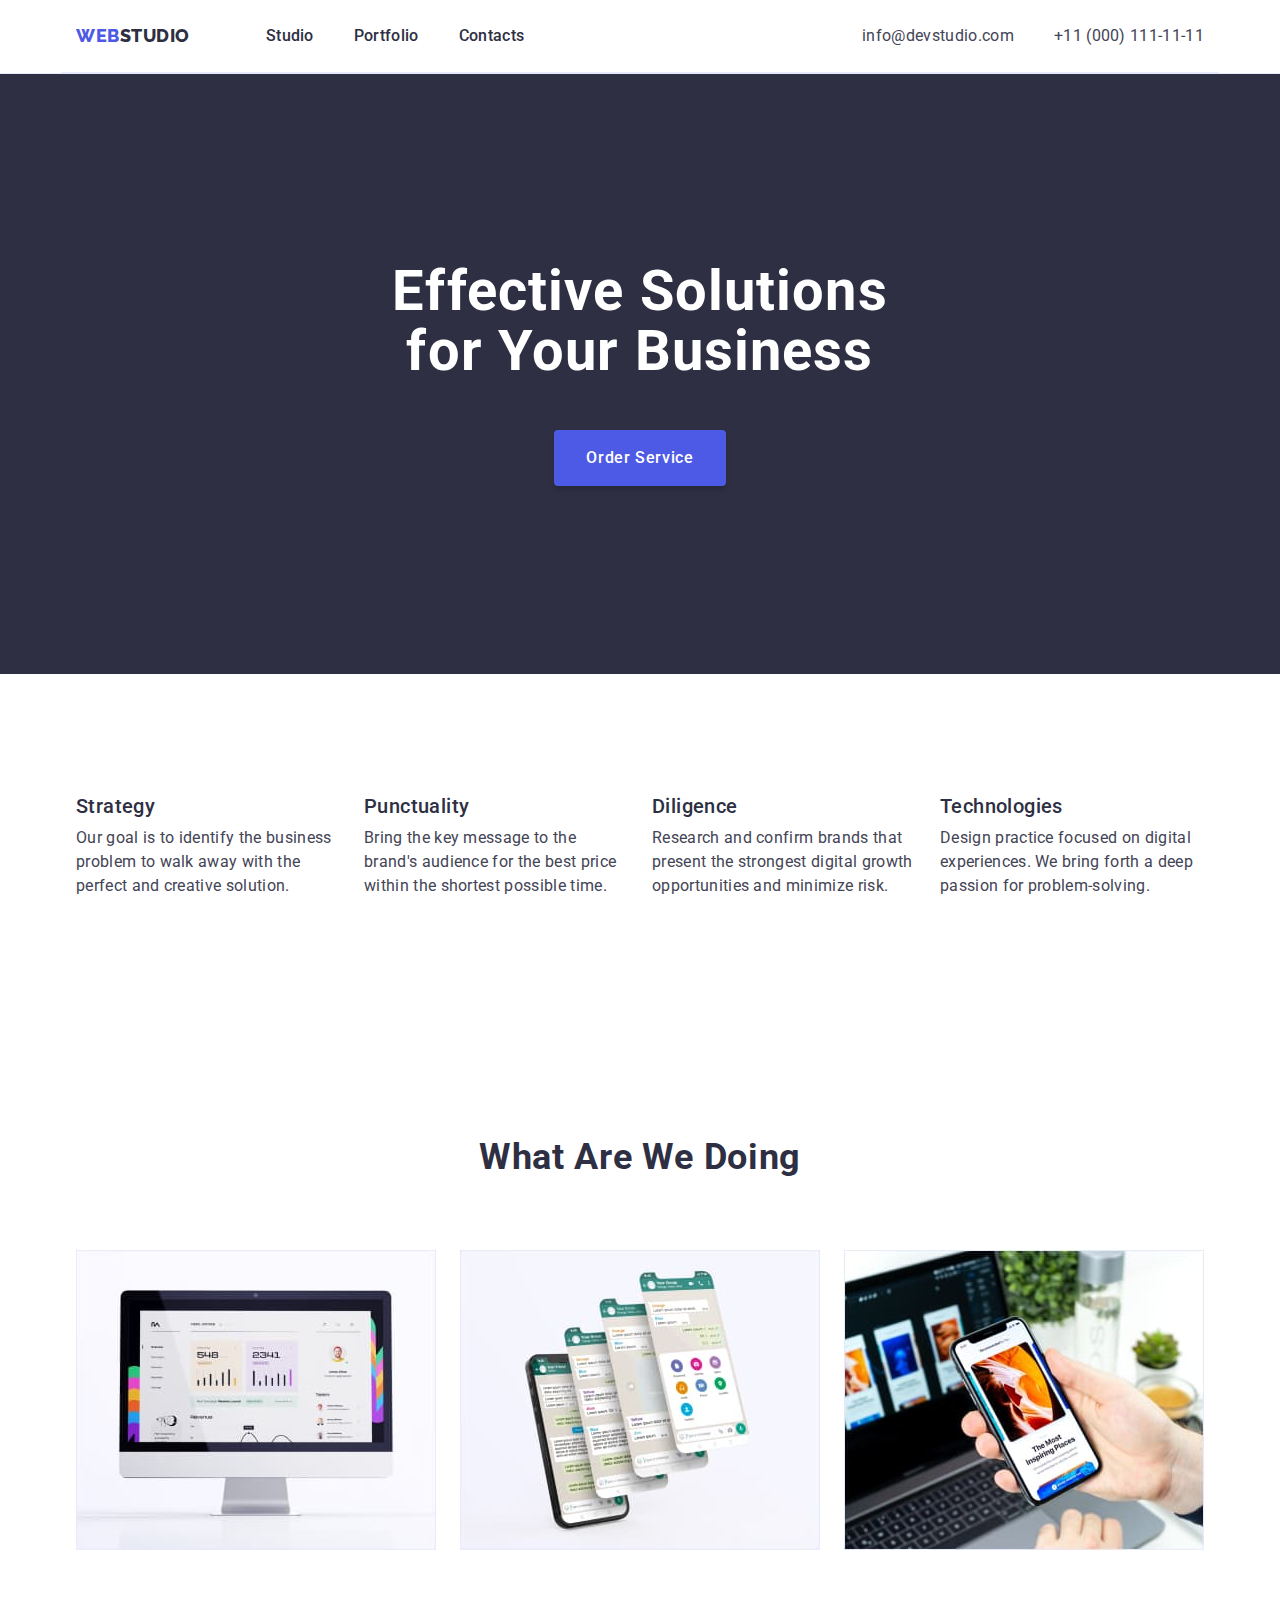
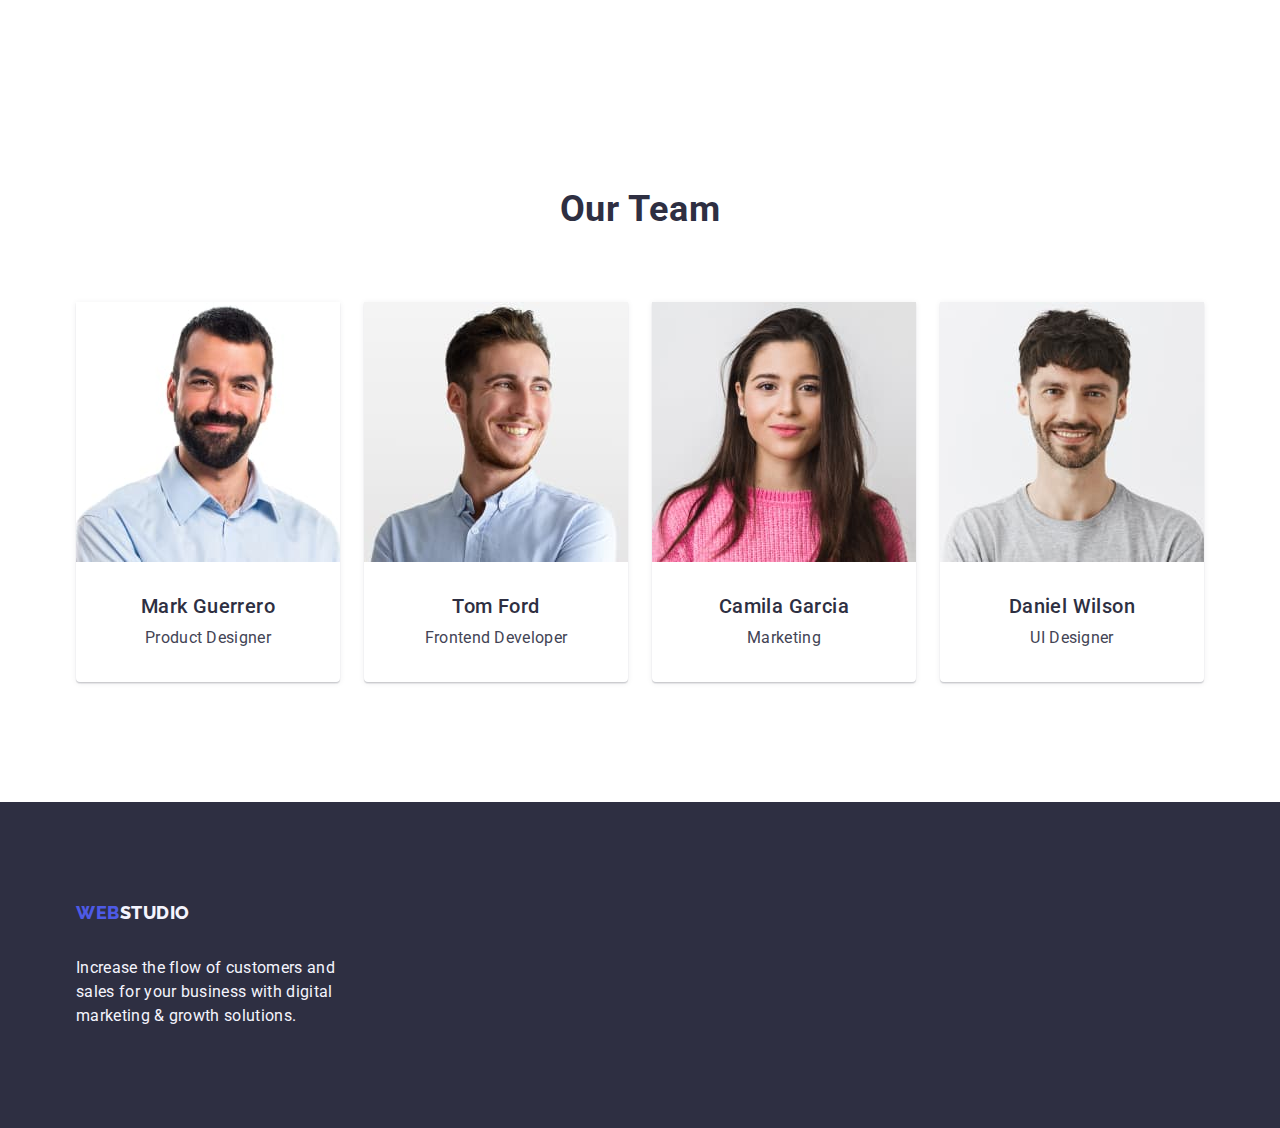
==== commit e576e9f0: "footer gap changed" ====
--- a/index.html
+++ b/index.html
@@ -167,9 +167,9 @@
       </section>
     </main>
     <footer class="ftr">
-      <div class="ftr-container container">
+      <div class="container">
         <a href="./index.html" class="footer-web link"
-          >Web<span class="footer">Studio</span></a
+          >Web<span class="footer link">Studio</span></a
         >
         <p class="footer-text">
           Increase the flow of customers and sales for your business with
--- a/css/styles.css
+++ b/css/styles.css
@@ -326,6 +326,17 @@
   border: 1px solid #e7e9fc;
   border-top: none;
 }
+.footer {
+  color: #f4f4fd;
+  font-family: Raleway, sans-serif;
+  font-size: 18px;
+  font-weight: 800;
+  line-height: 1.17;
+  letter-spacing: 0.03em;
+  text-transform: uppercase;
+  text-decoration: none;
+  margin-bottom: 16px;
+}
 .footer-text {
   color: var(--whitish);
   line-height: 1.5;
@@ -342,10 +353,5 @@
   letter-spacing: 0.03em;
   text-transform: uppercase;
   display: inline-block;
-  margin-bottom: 16px;
-}
-.ftr-container {
-  display: flex;
-  flex-direction: column;
-  gap: 17.5px;
+  margin-bottom: 17.5px;
 }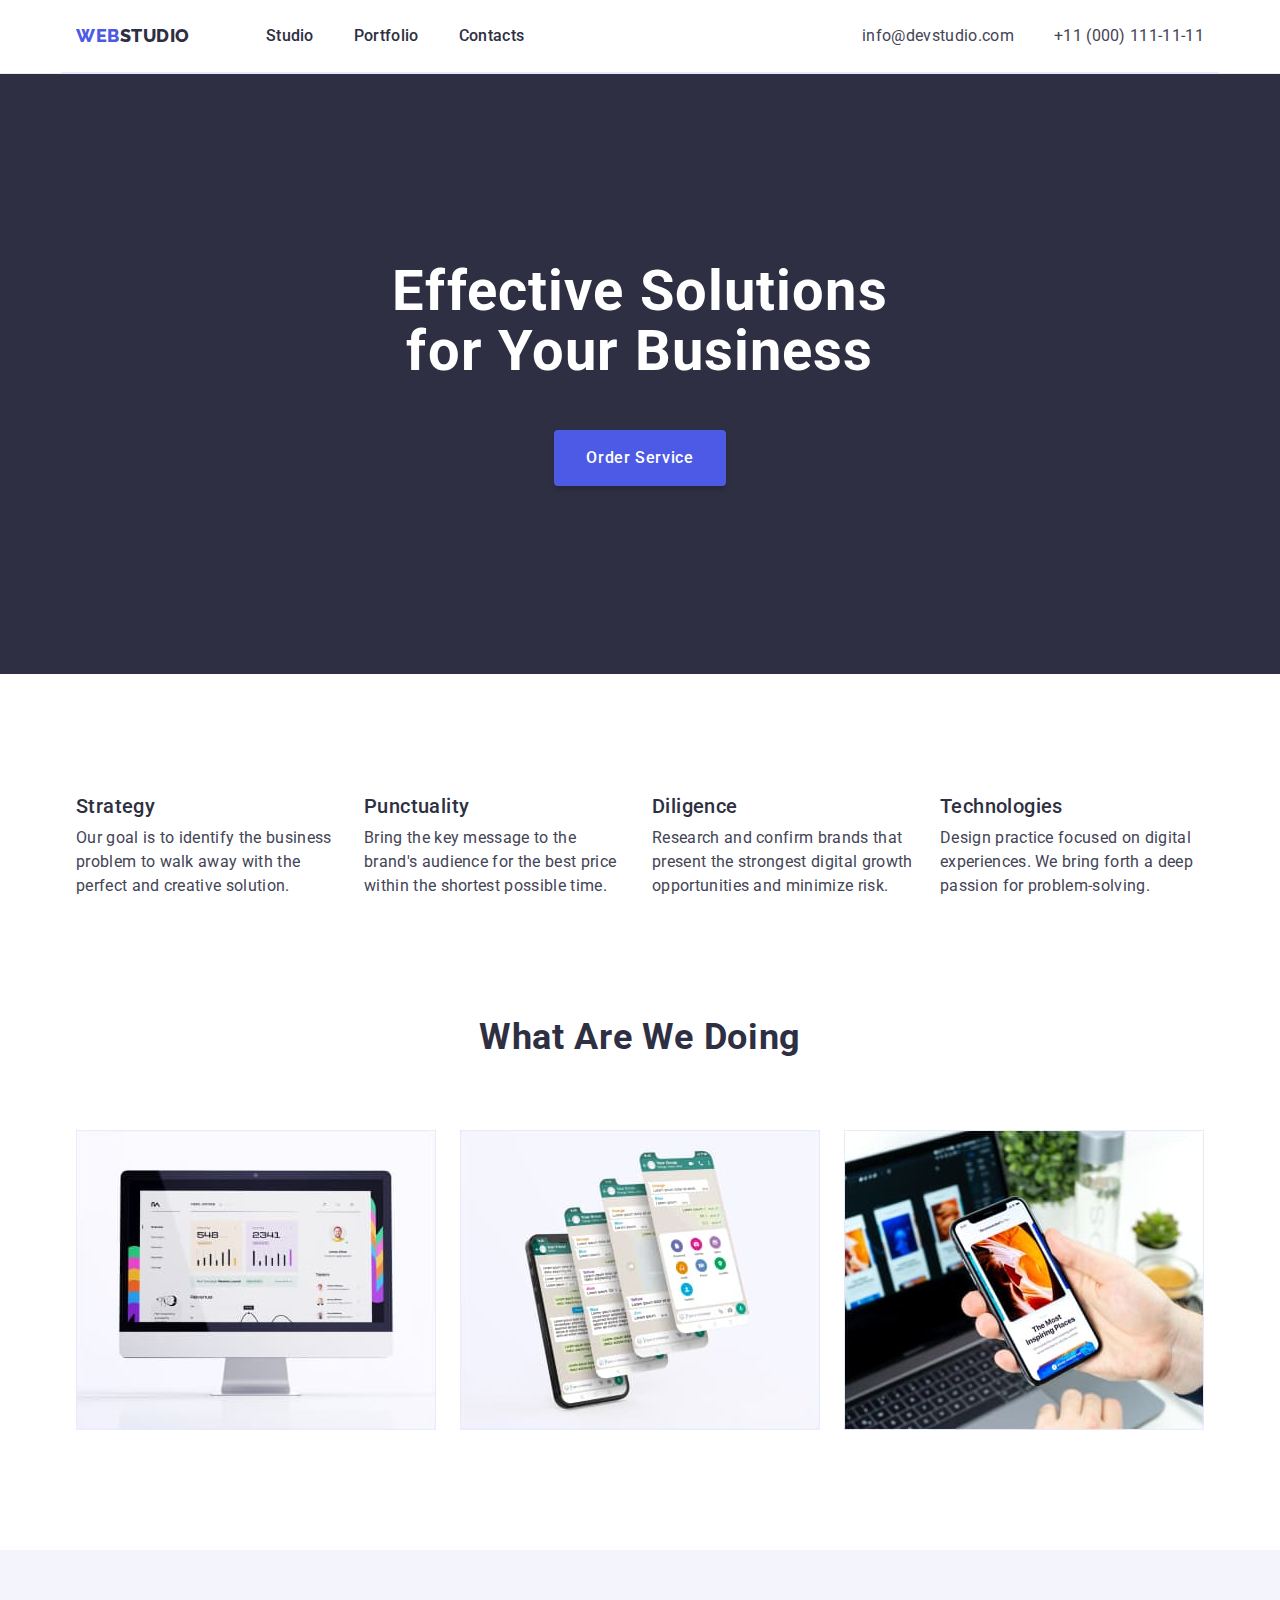
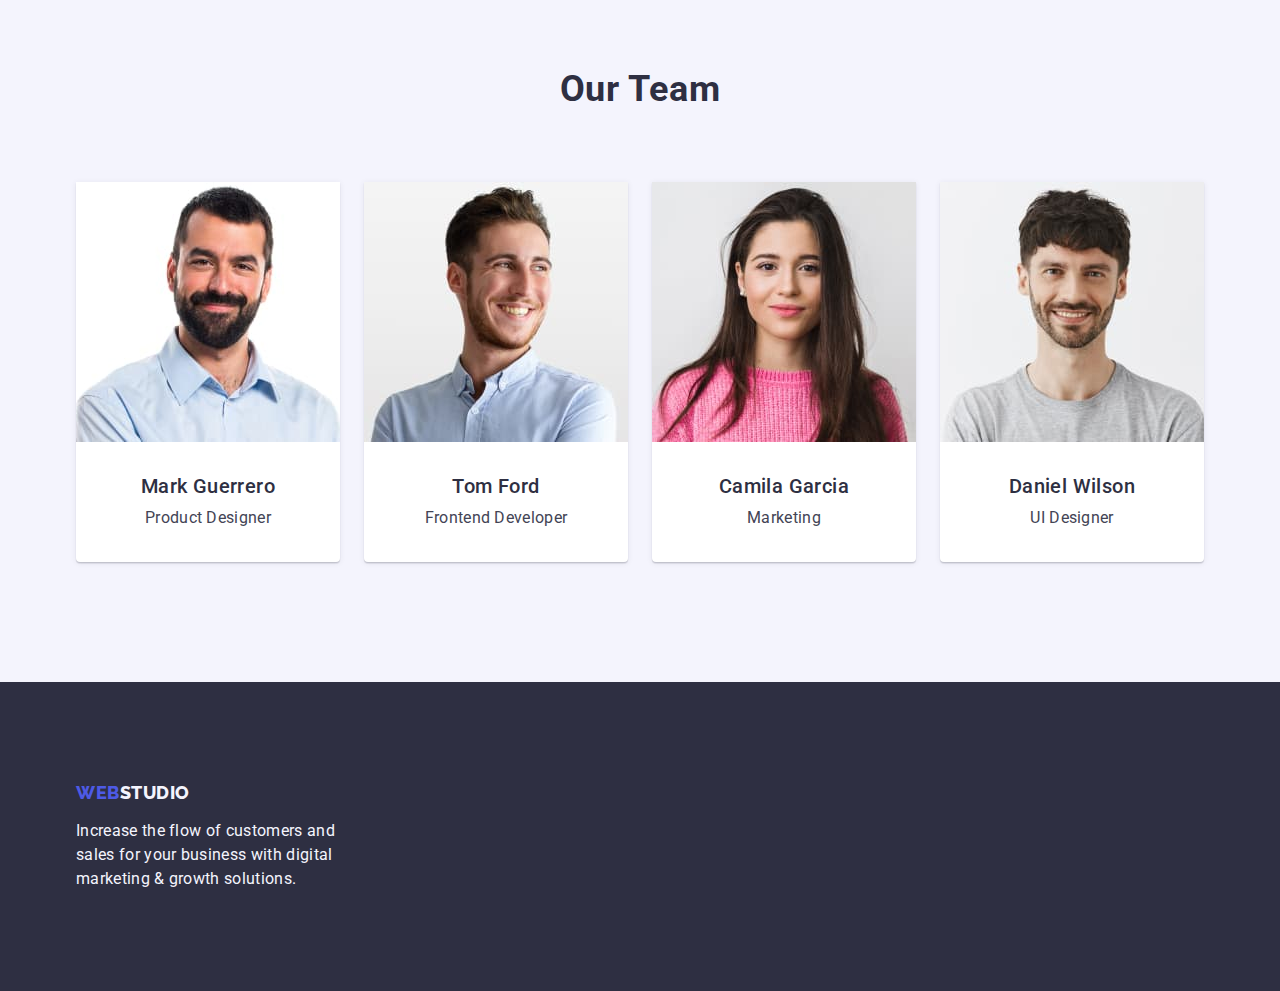
==== commit 75758f71: "corrected card style portfolio" ====
--- a/index.html
+++ b/index.html
@@ -114,7 +114,7 @@
           </ul>
         </div>
       </section>
-      <section class="features-section-two">
+      <section class="features-section-three">
         <div class="container">
           <h2 class="sub-hdr">Our Team</h2>
           <ul class="sub-hdr-list list">
--- a/css/styles.css
+++ b/css/styles.css
@@ -164,6 +164,10 @@
   padding: 120px 0;
 }
 .features-section-two {
+  padding-bottom: 120px;
+}
+.features-section-three {
+  background: #F4F4FD;
   padding: 120px 0;
 }
 .features-list {
@@ -279,14 +283,7 @@
   border: 1px solid transparent;
 }
 .filter-item {
-  color: var(--iris, #4d5ae5);
-  font-size: 16px;
-  font-weight: 500;
-  line-height: 1.5;
-  letter-spacing: 0.04em;
-  border: 1px solid #e7e9fc;
   width: calc((100% - 48px) / 3);
-  object-fit: contain;
 }
 .filter-item-wrapper {
   
@@ -319,9 +316,6 @@
   margin-bottom: 72px;
 }
 .filter-item-text {
-  display: flex;
-  flex-direction: column;
-  gap: 8px;
   padding: 32px 16px;
   border: 1px solid #e7e9fc;
   border-top: none;
@@ -353,5 +347,4 @@
   letter-spacing: 0.03em;
   text-transform: uppercase;
   display: inline-block;
-  margin-bottom: 17.5px;
 }